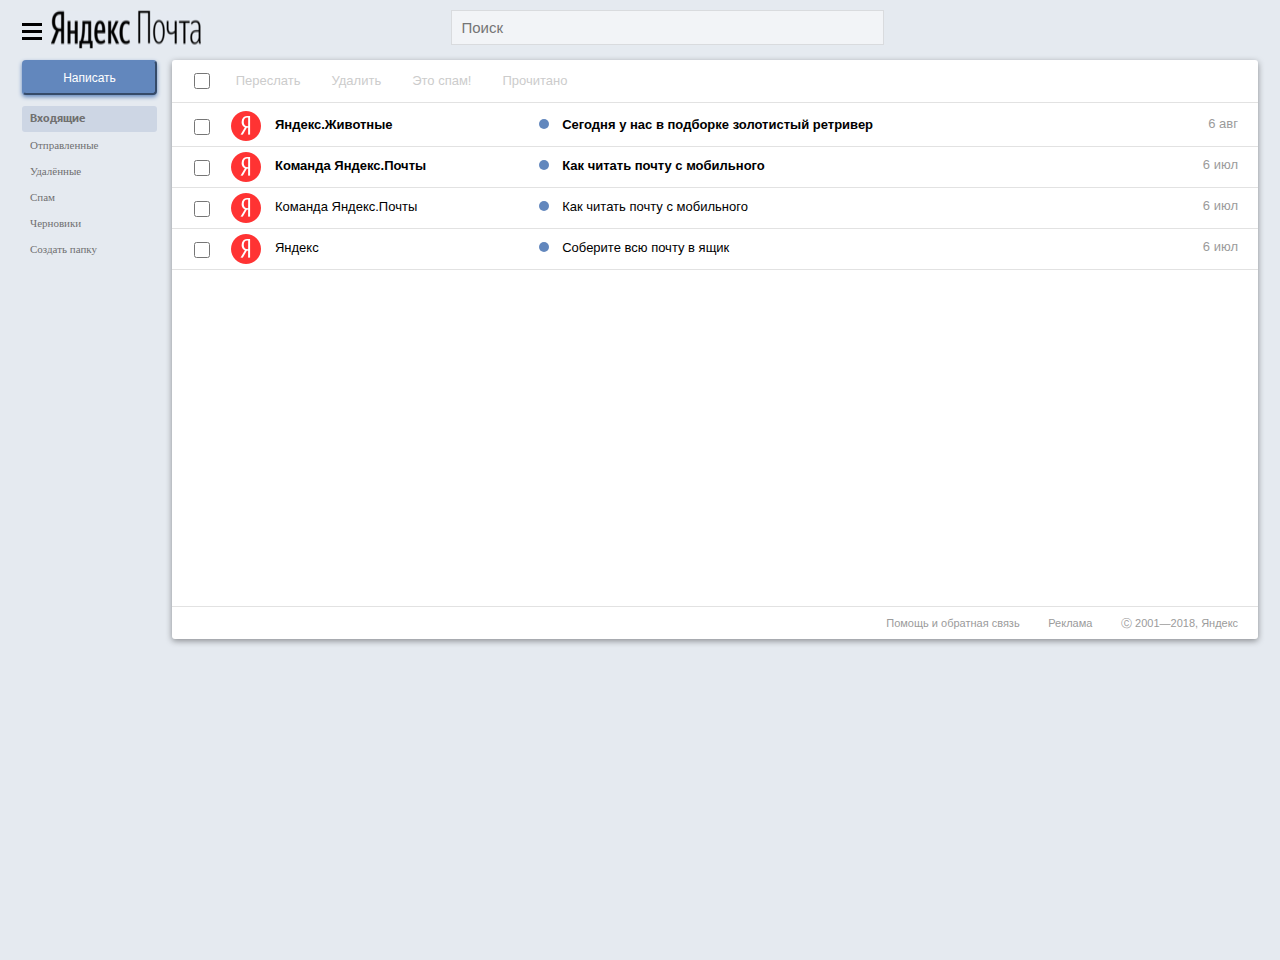
==== index.html @ e9f722d7 "fix bugs" ====
<!DOCTYPE html>
<html lang="en">
<head>
    <meta charset="UTF-8">
    <meta name="description" content="Yandex Mail Demo">
    <meta name="author" content="Gleb Drozdov">
    <title>Яндекс.Почта</title>
    <link rel="stylesheet" type="text/css" href="styles.css">
</head>
<body>
<header>
    <div id="logo-ya-and-menu">
        <div id="header-menu">
            <div class="single-strip"></div>
            <div class="single-strip"></div>
            <div class="single-strip"></div>
        </div>
        <img class="ya-logo-mail" src="resources/yandex-mail.png" alt="yandex" height="25" width="150">
    </div>
    <input id="search-header-bar" type="search" placeholder="Поиск"/>
</header>
<section>
    <aside id="block-aside">
        <button id="button-write">Написать</button>
        <nav id="menu-container">
            <ul class="aside-menu">
                <li class="menu-item active"><a class="menu-link" href="#">Входящие</a></li>
                <li class="menu-item"><a class="menu-link" href="#">Отправленные</a></li>
                <li class="menu-item"><a class="menu-link" href="#">Удалённые</a></li>
                <li class="menu-item"><a class="menu-link" href="#">Спам</a></li>
                <li class="menu-item"><a class="menu-link" href="#">Черновики</a></li>
                <li class="menu-item"><a class="menu-link" href="#">Создать папку</a></li>
            </ul>
        </nav>
    </aside>
    <main id="block-main">
        <div id="top-message-bar">
            <input class="top-selector" type="checkbox"/>
            <ul class="horizontal-nav-panel">
                <li class="horizontal-nav-panel-elem"><a class="top-bar menu-link" href="#">Переслать</a></li>
                <li class="horizontal-nav-panel-elem"><a class="top-bar menu-link" href="#">Удалить</a></li>
                <li class="horizontal-nav-panel-elem"><a class="top-bar menu-link" href="#">Это спам!</a></li>
                <li class="horizontal-nav-panel-elem"><a class="top-bar menu-link" href="#">Прочитано</a></li>
            </ul>
        </div>
        <div id="messages-container">
            <div class="message-container bold">
                <input class="message-selector" type="checkbox" id="show-page-checkbox">
                <div id="hidden-page">
                    <label id="cancel-btn" for="show-page-checkbox">X</label>
                    Золотистый ретривер — это собака гармоничного телосложения, с крепкими и мускулистыми конечностями и
                    округлыми лапами.
                    <img class="dog-image" src="resources/retriver.jpg" align="right" alt="Dog"
                         width="250" height="200">
                    Голова пропорциональна корпусу, теменная часть широкая.
                    Хорошо выражен переход ото лба к морде. Мочка носа чёрная. Глаза тёмно-коричневого цвета, широко
                    расставлены, с тёмными краями век.
                    Уши среднего размера, висячие, посажены примерно на уровне глаз.
                    Шея мускулистая, довольно длинная. Грудь широкая. Хвост длинный, никогда не загибается. Шерсть
                    прямая или волнистая, толстый подшёрсток плохо пропускает воду. Окрас может состоять из любого
                    оттенка золотого или кремового цвета.
                    Иногда на груди могут быть небольшие белые пятна. Если золотистый ретривер белого цвета, то это
                    считается племенным браком.
                    Высота в холке составляет от 56 до 61 см у кобелей, и от 51 до 56 см у сук. Масса: у кобелей —
                    26—41,5 кг, у сук — 25—37 кг.
                </div>
                <label for="show-page-checkbox">
                    <img class="ya-img" src="resources/ya-default.png">
                    <span class="message-sender">Яндекс.Животные</span>
                    <span class="unread-circle"></span>
                    <span class="message-theme">Сегодня у нас в подборке золотистый ретривер</span>
                    <time class="message-date">6 авг</time>
                </label>
            </div>
            <div class="message-container bold">
                <input class="message-selector" type="checkbox">
                <img class="ya-img" src="resources/ya-default.png">
                <div class="message-sender">Команда Яндекс.Почты</div>
                <span class="unread-circle"></span>
                <div class="message-theme">Как читать почту с мобильного</div>
                <div class="message-date">6 июл</div>
            </div>
            <div class="message-container">
                <input class="message-selector" type="checkbox">
                <img class="ya-img" src="resources/ya-default.png">
                <div class="message-sender">Команда Яндекс.Почты</div>
                <span class="unread-circle"></span>
                <div class="message-theme">Как читать почту с мобильного</div>
                <div class="message-date">6 июл</div>
            </div>
            <div class="message-container">
                <input class="message-selector" type="checkbox">
                <img class="ya-img" src="resources/ya-default.png">
                <div class="message-sender">Яндекс</div>
                <span class="unread-circle"></span>
                <div class="message-theme">Соберите всю почту в ящик</div>
                <div class="message-date">6 июл</div>
            </div>
        </div>
        <footer class="footer-add-info">
            <nav class="footer-bar">
                <div class="footer-text"><a href="#">Помощь и обратная связь</a></div>
                <div class="footer-text"><a href="#">Реклама</a></div>
                <div class="footer-text"><a href="#">&#9400; 2001—2018, Яндекc</a></div>
            </nav>
        </footer>
    </main>
</section>
</body>
</html>
---- styles.css ----
@font-face {
    font-family: YandexSansThin;
    src: url("fonts/YandexSansText-Thin.ttf");
}

@font-face {
    font-family: YandexSansBold;
    src: url("fonts/YandexSansText-Bold.ttf");
}

#search-header-bar {
    position: relative;
    left: 20%;
    width: 35%;
    padding-left: 10px;
    background: rgba(242, 244, 247, 1);
    box-shadow: inset 0 0 0 1px rgba(217, 219, 222, 1);
    font-size: 15px;
    line-height: 2.2;
    color: #000;
    display: inline-block;
    border-width: 0;
}

#rectangle {
    width: 200px;
    height: 100px;
    background: blue;
}

.ya-logo-mail {
    position: relative;
    vertical-align: middle;
    display: inline-block;
    font-size: 30px;
    transform: scaleY(1.5);
}

#logo-ya-and-menu {
    display: inline-block;
}

.aside-menu {
    list-style-type: none;
    font-family: "Helvetica Neue", serif;
    font-size: 11px;
    height: 22px;
    vertical-align: middle;
    line-height: 20px;
    position: relative;
    padding: 0;
}

.aside-menu .menu-item {
    border-radius: 3px;
    padding-left: 5px;
}

.active {
    background-color: #CDD6E4;
    font-family: YandexSansBold, sans-serif;
}

.menu-item:hover {
    background-color: #CDD6E4;
}

.menu-link {
    display: block;
    color: #707070;
    text-decoration: none;
    padding: 3px;
}

#block-aside {
    float: left;
    width: 150px;
    position: relative;
    top: 15px;
    height: 100vh;
}

#block-main {
    position: relative;
    top: 15px;
    float: left;
    width: calc(100% - 150px);
    background-color: #FFFFFF;
    box-shadow: 0 2px 6px 0 rgba(0, 0, 0, 0.4);
    border-radius: 3px;
}

section:after {
    content: "";
    display: table;
    clear: both;
}

body {
    background-color: #E5EAF0;
    font-family: "Helvetica Neue", sans-serif;
    font-size: 13px;
    margin-right: 22px;
    margin-left: 22px;
    margin-top: 10px;
    min-width: 900px;
    min-height: 100%;
}

#button-write {
    width: 90%;
    height: 35px;
    font-size: 12px;
    background-color: #6287BD;
    color: #FFFFFF;
    border-color: #6287BD;
    box-shadow: 0 2px 4px #6287BD;
    border-radius: 4px;
    cursor: pointer;
}

.footer-add-info {
    width: 100%;
    border-top: solid 1px #e2e2e2;
}

.footer-add-info a {
    text-decoration: none;
    color: inherit;
}

#menu-container {
    position: relative;
    width: 90%;
}

.horizontal-nav-panel {
    list-style-type: none;
    position: relative;
    left: 20px;
    margin: auto;
}

.horizontal-nav-panel-elem {
    float: left;
    color: #D8D8D8;
    margin-right: 25px;
}

.top-bar {
    color: #ccc;
}

#top-message-bar {
    display: inline-block;
    width: 100%;
    position: relative;
    border-bottom: solid 1px #e2e2e2;
    padding-top: 10px;
    padding-bottom: 10px;
}

.top-selector {
    float: left;
    display: inline-block;
    position: relative;
    margin-left: 2%;
    height: 16px;
    width: 16px;
}

hr {
    color: #e2e2e2;;
}

.bold-message-container:before {
    content: "";
    display: inline-block;
    vertical-align: middle;
    height: 100%;
}

.bold {
    font-weight: bold;
}

#messages-container {
    position: relative;
    min-height: 500px;
}

.ya-img {
    display: inline-block;
    margin-right: 10px;
    margin-left: 15px;
    vertical-align: middle;
}

.message-sender {
    display: inline-block;
    margin-right: 10px;
    width: 250px;
}

.message-theme {
    display: inline-block;
    margin-right: 10px;
    margin-left: 10px;
}

.message-date {
    display: inline-block;
    position: relative;
    float: right;
    top: 5px;
    right: 20px;
    font-weight: normal;
    vertical-align: middle;
    color: #9b9b9b;
}

.message-selector {
    margin-top: 8px;
    float: left;
    height: 16px;
    width: 16px;
    display: inline-block;
    vertical-align: middle;
    margin-left: 2%;
}

.unread-circle {
    background: #6287bd;
    width: 10px;
    height: 10px;
    border-radius: 50%;
    display: inline-block;
}

#help-and-review-ya-text {
    color: #D8D8D8;
    float: right;
}

.footer-bar {
    float: right;
    position: relative;
    margin-top: 8px;
    margin-bottom: 8px;
    margin-right: 20px;
}

.footer-text {
    display: inline-block;
    color: #9b9b9b;
    font-size: 11px;
    margin-left: 25px;
    cursor: pointer;
}

.message-container {
    border-bottom: solid 1px #e2e2e2;
    padding-top: 5px;
    padding-bottom: 5px;
}

.message-container:before {
    content: "";
    display: inline-block;
    vertical-align: middle;
    height: 100%;
}

#show-page-checkbox:checked + #hidden-page {
    display: block;
}

#hidden-page {
    position: absolute;
    top: 0;
    background-color: white;
    z-index: 1;
    word-spacing: 3px;
    font-size: 20px;
    font-weight: normal;
    padding: 20px;
    display: none;
}

.dog-image {
    shape-outside: circle();
    border-radius: 50%;
    margin-left: 1.5rem;
}

#cancel-btn {
    float: right;
    font-size: 30px;
    margin-top: -25px;
    font-family: YandexSansThin, serif;
    color: gray;
    cursor: pointer;
}

.single-strip {
    height: 3px;
    margin-top: 4px;
    background-color: #000;
}

#header-menu {
    cursor: pointer;
    display: inline-block;
    width: 20px;
    height: 17px;
    margin-top: -5px;
    margin-right: 5px;
    vertical-align: middle;
}
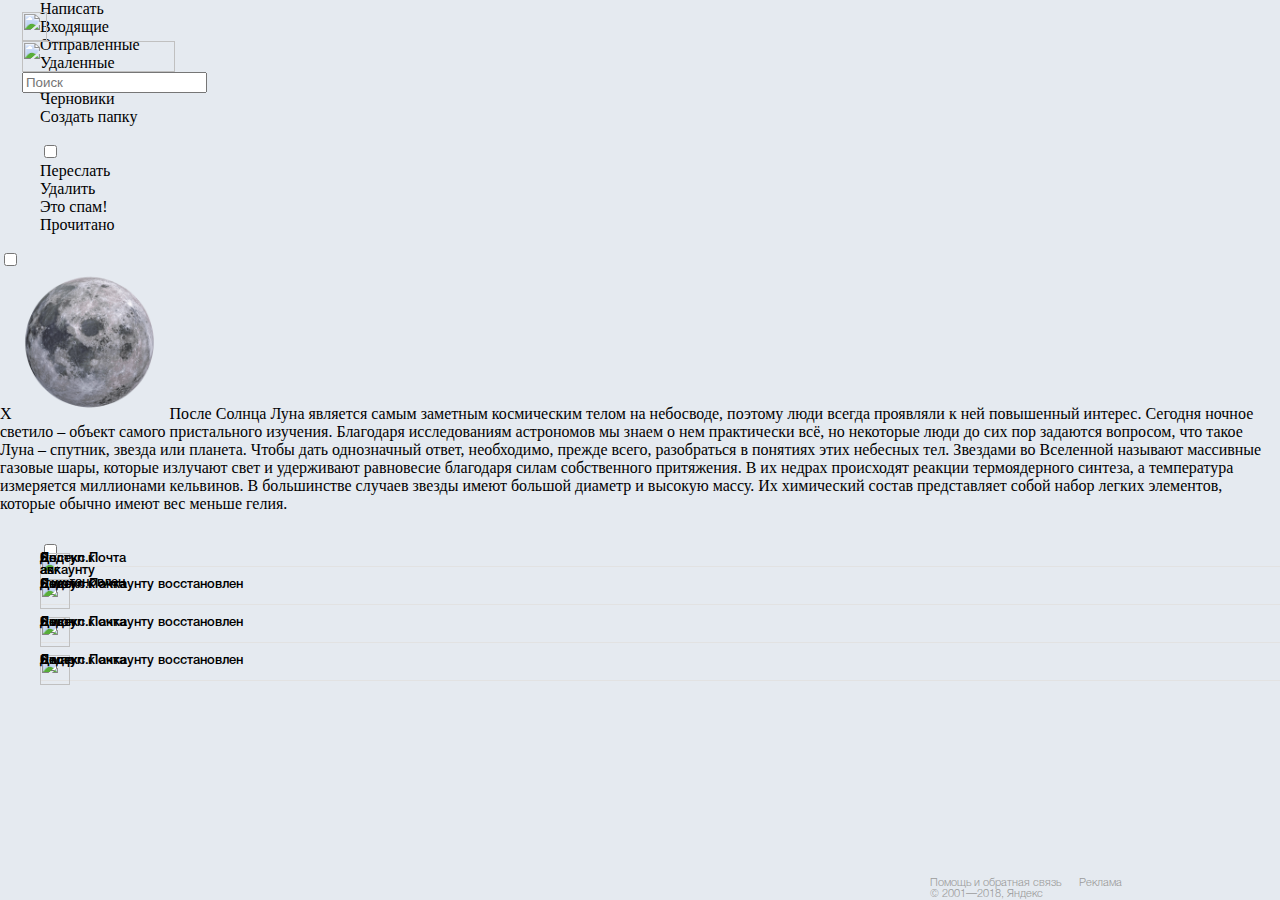
==== commit c375e7df: "fix issue with moon.png" ====
--- a/index.html
+++ b/index.html
@@ -1,110 +1,102 @@
-<!DOCTYPE html>
-<html lang="en">
-<head>
-    <meta charset="UTF-8">
-    <meta name="description" content="Yandex Mail Demo">
-    <meta name="author" content="Gleb Drozdov">
-    <title>Яндекс.Почта</title>
-    <link rel="stylesheet" type="text/css" href="styles.css">
-</head>
-<body>
-<header>
-    <div id="logo-ya-and-menu">
-        <div id="header-menu">
-            <div class="single-strip"></div>
-            <div class="single-strip"></div>
-            <div class="single-strip"></div>
-        </div>
-        <img class="ya-logo-mail" src="resources/yandex-mail.png" alt="yandex" height="25" width="150">
-    </div>
-    <input id="search-header-bar" type="search" placeholder="Поиск"/>
-</header>
-<section>
-    <aside id="block-aside">
-        <button id="button-write">Написать</button>
-        <nav id="menu-container">
-            <ul class="aside-menu">
-                <li class="menu-item active"><a class="menu-link" href="#">Входящие</a></li>
-                <li class="menu-item"><a class="menu-link" href="#">Отправленные</a></li>
-                <li class="menu-item"><a class="menu-link" href="#">Удалённые</a></li>
-                <li class="menu-item"><a class="menu-link" href="#">Спам</a></li>
-                <li class="menu-item"><a class="menu-link" href="#">Черновики</a></li>
-                <li class="menu-item"><a class="menu-link" href="#">Создать папку</a></li>
-            </ul>
-        </nav>
-    </aside>
-    <main id="block-main">
-        <div id="top-message-bar">
-            <input class="top-selector" type="checkbox"/>
-            <ul class="horizontal-nav-panel">
-                <li class="horizontal-nav-panel-elem"><a class="top-bar menu-link" href="#">Переслать</a></li>
-                <li class="horizontal-nav-panel-elem"><a class="top-bar menu-link" href="#">Удалить</a></li>
-                <li class="horizontal-nav-panel-elem"><a class="top-bar menu-link" href="#">Это спам!</a></li>
-                <li class="horizontal-nav-panel-elem"><a class="top-bar menu-link" href="#">Прочитано</a></li>
+<html>
+    <head>
+        <title>Яндекс.Почта</title>
+        <meta charset="utf-8">
+        <meta name="viewport" content="width=device-width, initial-scale=1">
+        <link rel="stylesheet" href="main.css">
+        <script type="text/javascript" src="main.js" async></script>
+    </head>
+<body class="content">
+    <div class="content__page_wrapper">
+        <header class="content__header">
+            <div class="logo content_inline content__ya-services-popup">
+                <img src="static/burger-menu.png" width="25" height="29" alt="">
+            </div>
+            <img class="content__ya-mail-logo" src="static/ya-mail-logo.png" width="153" height="31" alt="">
+            <input class="content__top-search" type="search" placeholder="Поиск">
+        </header>
+        <div class="actions-bar content__actions-bar">
+            <ul class="actions-bar__nav-bar">
+                <li class="actions-bar__write-message-action content_text-overflow_hidden"><a href="">Написать</a></li>
+                <li class="content_text-overflow_hidden"><a href="">Входящие</a></li>
+                <li class="content_text-overflow_hidden"><a href="">Отправленные</a></li>    
+                <li class="content_text-overflow_hidden"><a href="">Удаленные</a></li>
+                <li class="content_text-overflow_hidden"><a href="">Спам</a></li>
+                <li class="content_text-overflow_hidden"><a href="">Черновики</a></li>
+                <li class="content_text-overflow_hidden"><a href="">Создать папку</a></li>
             </ul>
         </div>
-        <div id="messages-container">
-            <div class="message-container bold">
-                <input class="message-selector" type="checkbox" id="show-page-checkbox">
-                <div id="hidden-page">
-                    <label id="cancel-btn" for="show-page-checkbox">X</label>
-                    Золотистый ретривер — это собака гармоничного телосложения, с крепкими и мускулистыми конечностями и
-                    округлыми лапами.
-                    <img class="dog-image" src="resources/retriver.jpg" align="right" alt="Dog"
-                         width="250" height="200">
-                    Голова пропорциональна корпусу, теменная часть широкая.
-                    Хорошо выражен переход ото лба к морде. Мочка носа чёрная. Глаза тёмно-коричневого цвета, широко
-                    расставлены, с тёмными краями век.
-                    Уши среднего размера, висячие, посажены примерно на уровне глаз.
-                    Шея мускулистая, довольно длинная. Грудь широкая. Хвост длинный, никогда не загибается. Шерсть
-                    прямая или волнистая, толстый подшёрсток плохо пропускает воду. Окрас может состоять из любого
-                    оттенка золотого или кремового цвета.
-                    Иногда на груди могут быть небольшие белые пятна. Если золотистый ретривер белого цвета, то это
-                    считается племенным браком.
-                    Высота в холке составляет от 56 до 61 см у кобелей, и от 51 до 56 см у сук. Масса: у кобелей —
-                    26—41,5 кг, у сук — 25—37 кг.
+        <div class="mail-box content__mail-box">
+            <div class="mail-box__actions">
+                <ul>
+                    <li class="mail-box__action mail-box__select-all">
+                        <input class="content_checkbox" type="checkbox">
+                    </li>
+                    <li class="mail-box__action content_text-overflow_hidden">Переслать</li>
+                    <li class="mail-box__action content_text-overflow_hidden">Удалить</li>
+                    <li class="mail-box__action content_text-overflow_hidden">Это спам!</li>
+                    <li class="mail-box__action content_text-overflow_hidden">Прочитано</li>
+                </ul>
+            </div>
+            <div class="mail-box-content">
+                <input type="checkbox" id="first-message-click"></input>
+                <div class="article mail-box-content__article">
+                    <label class="article__cross" for="first-message-click">X</label>
+                    <img class="article__moon" src="static/moon.png" width="150" height="150" alt="moon">
+                    После Солнца Луна является самым заметным космическим телом на небосводе, поэтому люди всегда проявляли к ней повышенный интерес. Сегодня ночное светило – объект самого пристального изучения.
+                    Благодаря исследованиям астрономов мы знаем о нем практически всё, но некоторые люди до сих пор задаются вопросом, что такое Луна – спутник, звезда или планета. Чтобы дать однозначный ответ, необходимо, прежде всего, разобраться в понятиях этих небесных тел.
+                    Звездами во Вселенной называют массивные газовые шары, которые излучают свет и удерживают равновесие благодаря силам собственного притяжения. В их недрах происходят реакции термоядерного синтеза, а температура измеряется миллионами кельвинов. 
+                    В большинстве случаев звезды имеют большой диаметр и высокую массу. Их химический состав представляет собой набор легких элементов, которые обычно имеют вес меньше гелия.
                 </div>
-                <label for="show-page-checkbox">
-                    <img class="ya-img" src="resources/ya-default.png">
-                    <span class="message-sender">Яндекс.Животные</span>
-                    <span class="unread-circle"></span>
-                    <span class="message-theme">Сегодня у нас в подборке золотистый ретривер</span>
-                    <time class="message-date">6 авг</time>
-                </label>
+                <ul class="messages-list">
+                    <li class="message-snippet messages-list__message-snippet messages-snippet_bold">
+                        <input class="message-snippet__part message-snippet__message-tick content_checkbox" type="checkbox">
+                        <label class="first-message-label" for="first-message-click">
+                            <img class="message-snippet__part message-snippet__avatar" src="static/ya-default.svg" width="30" height="30" alt="">
+                            <span class="message-snippet__part message-snippet__sender-name content_text-overflow_hidden">Яндекс.Почта</span>
+                            <div class="message-snippet__part message-snippet__message-item"></div>
+                            <span class="message-snippet__part message-snippet__message-topic content_text-overflow_hidden">Доступ к аккаунту восстановлен</span>
+                            <time class="message-snippet__part message-snippet__message-time content_text-overflow_hidden" datetime="2018-08-06">6 авг</time>
+                        </label>
+                    </li>
+                    <li class="message-snippet messages-list__message-snippet messages-snippet_bold">
+                        <input class="message-snippet__part message-snippet__message-tick content_checkbox" type="checkbox">
+                        <img class="message-snippet__part message-snippet__avatar" src="static/ya-default.svg" width="30" height="30" alt="">
+                        <span class="message-snippet__part message-snippet__sender-name content_text-overflow_hidden">Яндекс.Почта</span>
+                        <div class="message-snippet__part message-snippet__message-item"></div>
+                        <span class="message-snippet__part message-snippet__message-topic content_text-overflow_hidden">Доступ к аккаунту восстановлен</span>
+                        <time class="message-snippet__part message-snippet__message-time content_text-overflow_hidden" datetime="2018-07-06">6 июл</time>
+                    </li>
+                    <li class="message-snippet messages-list__message-snippet">
+                        <input class="message-snippet__part message-snippet__message-tick content_checkbox" type="checkbox">
+                        <img class="message-snippet__part message-snippet__avatar" src="static/ya-default.svg" width="30" height="30" alt="">
+                        <span class="message-snippet__part message-snippet__sender-name content_text-overflow_hidden">Яндекс.Почта</span>
+                        <div class="message-snippet__part message-snippet__message-item content_visibility_hidden"></div>
+                        <span class="message-snippet__part message-snippet__message-topic content_text-overflow_hidden">Доступ к аккаунту восстановлен</span>
+                        <time class="message-snippet__part message-snippet__message-time content_text-overflow_hidden" datetime="2018-06-06">6 июн</time>
+                    </li>
+                    <li class="message-snippet messages-list__message-snippet">
+                        <input class="message-snippet__part message-snippet__message-tick content_checkbox" type="checkbox">
+                        <img class="message-snippet__part message-snippet__avatar" src="static/ya-default.svg" width="30" height="30" alt="">
+                        <span class="message-snippet__part message-snippet__sender-name content_text-overflow_hidden">Яндекс.Почта</span>
+                        <div class="message-snippet__part message-snippet__message-item content_visibility_hidden"></div>
+                        <span class="message-snippet__part message-snippet__message-topic content_text-overflow_hidden">Доступ к аккаунту восстановлен</span>
+                        <time class="message-snippet__part message-snippet__message-time content_text-overflow_hidden" datetime="2018-03-06">6 мар</time>
+                    </li>
+                </ul>
             </div>
-            <div class="message-container bold">
-                <input class="message-selector" type="checkbox">
-                <img class="ya-img" src="resources/ya-default.png">
-                <div class="message-sender">Команда Яндекс.Почты</div>
-                <span class="unread-circle"></span>
-                <div class="message-theme">Как читать почту с мобильного</div>
-                <div class="message-date">6 июл</div>
-            </div>
-            <div class="message-container">
-                <input class="message-selector" type="checkbox">
-                <img class="ya-img" src="resources/ya-default.png">
-                <div class="message-sender">Команда Яндекс.Почты</div>
-                <span class="unread-circle"></span>
-                <div class="message-theme">Как читать почту с мобильного</div>
-                <div class="message-date">6 июл</div>
-            </div>
-            <div class="message-container">
-                <input class="message-selector" type="checkbox">
-                <img class="ya-img" src="resources/ya-default.png">
-                <div class="message-sender">Яндекс</div>
-                <span class="unread-circle"></span>
-                <div class="message-theme">Соберите всю почту в ящик</div>
-                <div class="message-date">6 июл</div>
+            <div class="content__footer-wrapper">
+                <footer>
+                    <nav class="content_inline">
+                        <a class="content_text-overflow_hidden" href="">Помощь и обратная связь</a>
+                        <a class="content_text-overflow_hidden" href="">Реклама</a>
+                    </nav>
+                    <span class="content_text-overflow_hidden">
+                        © 2001&mdash;2018, Яндекс
+                    </span>
+                </footer>
             </div>
         </div>
-        <footer class="footer-add-info">
-            <nav class="footer-bar">
-                <div class="footer-text"><a href="#">Помощь и обратная связь</a></div>
-                <div class="footer-text"><a href="#">Реклама</a></div>
-                <div class="footer-text"><a href="#">&#9400; 2001—2018, Яндекc</a></div>
-            </nav>
-        </footer>
-    </main>
-</section>
+    </div>
 </body>
 </html>--- a/main.css
+++ b/main.css
@@ -0,0 +1,360 @@
+@font-face {
+    font-family: YandexSansBold;
+    src: url("static/fonts/YandexSansDisplay-Bold.ttf");
+}
+
+@font-face {
+    font-family: YandexSansThin;
+    src: url("static/fonts/YandexSansDisplay-Thin.ttf");
+}
+
+@font-face {
+    font-family: HelveticaNeue;
+    src: url("static/fonts/HelveticaNeueCyr-Medium.otf");
+}
+
+@font-face {
+    font-family: HelveticaNeueLight;
+    src: url("static/fonts/HelveticaNeueCyr-Light.otf");
+}
+
+header {
+    width: 184px;
+    height: 31px;
+    position: absolute;
+    left: 22px;
+    top: 12px;
+}
+
+#ya-mail-logo {
+    font-size: 25px;
+}
+
+#logo-ya {
+    width: 100%;
+    font-family: YandexSansBold;
+    margin-right: 4px;
+    margin-left: 3px;
+}
+
+#logo-mail {
+    width: 100%;
+    font-family: YandexSansThin;
+}
+
+.inline {
+    display: inline;
+}
+
+ul {
+    list-style-type: none;
+}
+
+A, A:active, A:visited, A:hover {
+    color: unset;
+    text-decoration: none;
+}
+
+html, body {
+    height: 100%;
+    margin: 0;
+    background-color: #e5eaf0;
+}
+
+#content {
+    width: 800px;
+    min-height: 100%;
+    position: relative;
+    margin: 0 auto;
+}
+
+#top-search {
+    width: 301px;
+    height: 32px;
+    position: absolute;
+    left: 320px;
+    top: 11px;
+    vertical-align: middle;
+    padding-left: 16px;
+
+    opacity: 0.5;
+    box-shadow: inset 0 0 0 1px rgba(0, 0, 0, 0.2);
+    background-color: #ffffff;
+    font-family: YandexSanThin;
+    font-size: 15px;
+    font-weight: normal;
+    font-style: normal;
+    font-stretch: normal;
+    line-height: 2.13;
+    letter-spacing: normal;
+    color: #000000;
+}
+
+#nav-bar {
+    margin-top: 0;
+    margin-left: 22px;
+    padding: 0;
+}
+
+#nav-bar li:not(#write-message-action){
+    width: 137px;
+    height: 22px;
+    margin-left: 0;
+    padding-left: 10px;
+    text-align: left;
+    vertical-align: middle;
+    line-height: 22px;
+}
+
+#nav-bar li:not(#write-message-action):hover{
+    background-color: #cdd6e4;
+}
+
+#write-message-action {
+    width: 147px;
+    height: 32px;
+    border-radius: 3px;
+    background-color: #6287bd;
+    font-family: HelveticaNeue;
+    font-size: 12px;
+    font-weight: 500;
+    font-style: normal;
+    font-stretch: normal;
+    line-height: normal;
+    letter-spacing: normal;
+    color: #ffffff;
+    text-align: center;
+    vertical-align: middle;
+    line-height: 32px;
+    margin-bottom: 8px;
+}
+
+#actions-bar {
+    width: 200px;
+    position: absolute;
+    left: 0;
+    top: 56px;
+    font-family: HelveticaNeue;
+    font-size: 11px;
+    font-weight: 500;   
+    font-style: normal;
+    font-stretch: normal;
+    line-height: normal;
+    letter-spacing: normal;
+    color: #707070;
+}
+
+#mail-box {
+    width: 589px;
+    min-height: 530px;
+    position: absolute;
+    left: 191px;
+    top: 56px;
+    border-radius: 3px;
+    box-shadow: 0 2px 6px 0 rgba(0, 0, 0, 0.34);
+    background-color: #ffffff;
+    margin-bottom: 30px;
+}
+
+#mail-box-actions {
+    position: relative;
+    width: 100%;
+    height: 37px;
+    font-family: HelveticaNeue;
+    font-size: 13px;
+    font-weight: 500;
+    font-style: normal;
+    font-stretch: normal;
+    line-height: normal;
+    letter-spacing: normal;
+    color: #cccccc;
+}
+
+#mail-box-actions * {
+    position: absolute;
+    top: 11px;
+}
+
+#mail-box-actions ul {
+    position: unset;
+}
+
+#select-all {
+    left: 20px;
+}
+
+#resend {
+    left: 56px;
+}
+
+#delete {
+    left: 150px;
+}
+
+#strike {
+    left: 228px;
+}
+
+#mark-as-read {
+    left: 315px;
+}
+
+.message-snippet {
+    border-bottom: solid 1px #e2e2e2;
+}
+
+#mail-box-content {
+    width: 100%;
+    min-height: 463px;
+    border-top: solid 1px #e2e2e2;
+    border-bottom: solid 1px #e2e2e2;
+}
+
+#messages-list {
+    padding: 0;
+    margin: 0;
+}
+
+.message-snippet {
+    position: relative;
+    height: 37px;
+    line-height: normal;
+
+    font-family: HelveticaNeue;
+    font-size: 13px;
+    font-weight: normal;
+    font-style: normal;
+    font-stretch: normal;
+    line-height: normal;
+    letter-spacing: normal;
+    color: #000000;
+}
+
+.bold {
+    font-weight: bold;
+}
+
+.message-snippet * {
+    display: inline;
+    position: absolute;
+    top: 12px;
+}
+
+.message-tick {
+    left: 20px;
+}
+
+.avatar {
+    width: 30px;
+    height: 30px;
+    left: 46px;
+    top: 4px;
+    background-image: url(//yastatic.net/mail/socialavatars/socialavatars/v4/ya-default.svg);
+    border-radius: 15px;
+}
+
+.sender-name {
+    left: 86px;
+    max-width: 170px;
+    max-height: 16px;
+    overflow: hidden;
+    text-overflow: ellipsis;
+}
+
+.message-item {
+    width: 10px;
+    height: 10px;
+    background-color: #6287bd;
+    border-radius: 10px;
+    left: 261px;
+}
+
+.message-topic {
+    left: 281px;
+    max-width: 250px;
+    max-height: 16px;
+    overflow: hidden;
+    text-overflow: ellipsis;
+}
+
+.message-time {
+    right: 20px;
+    text-align: right;
+    color: #9b9b9b;
+    font-weight: normal;
+}
+
+#footer-wrapper {
+    width: 100%;
+    height: 30px;
+    position: relative;
+}
+
+footer {
+    width: 345px;
+    height: 12px;
+    position: absolute;
+    right: 20px;
+    bottom: 10px;
+    font-family: HelveticaNeueLight;
+    font-size: 11px;
+    font-weight: normal;
+    font-style: normal;
+    font-stretch: normal;
+    line-height: normal;
+    letter-spacing: normal;
+    color: #9b9b9b;
+}
+
+footer nav a, footer span {
+    margin-left: 15px;
+}
+
+#article {
+    box-sizing: border-box;
+    width: 100%;
+    min-height: 463px;
+    position: absolute;
+    top: 0;
+    background-color: white;
+    z-index: 1;
+    font-family: sans-serif;
+    font-size: 14px;
+    padding: 20px 0 20px 20px;
+    display: none;
+    font-family: sans-serif;
+    font-weight: 300;
+}
+
+#moon {
+    position: relative;
+    float: right;
+    border-radius: 50%;
+    shape-outside:circle();
+}
+
+#cross {
+    position: absolute;
+    top: 0;
+    right: 0;
+    margin: 10px;
+    width: 15px;
+    height: 15px;
+    font-family: HelveticaNeueLight;
+    font-weight: 100;
+    text-align: center;
+    line-height: 15px;
+    vertical-align: middle;
+}
+
+#cross:hover {
+    background-color: #cdd6e4;
+}
+
+#first-message-tick:checked + #article {
+    display: block;
+}
+
+#first-message-label {
+    position: unset;
+}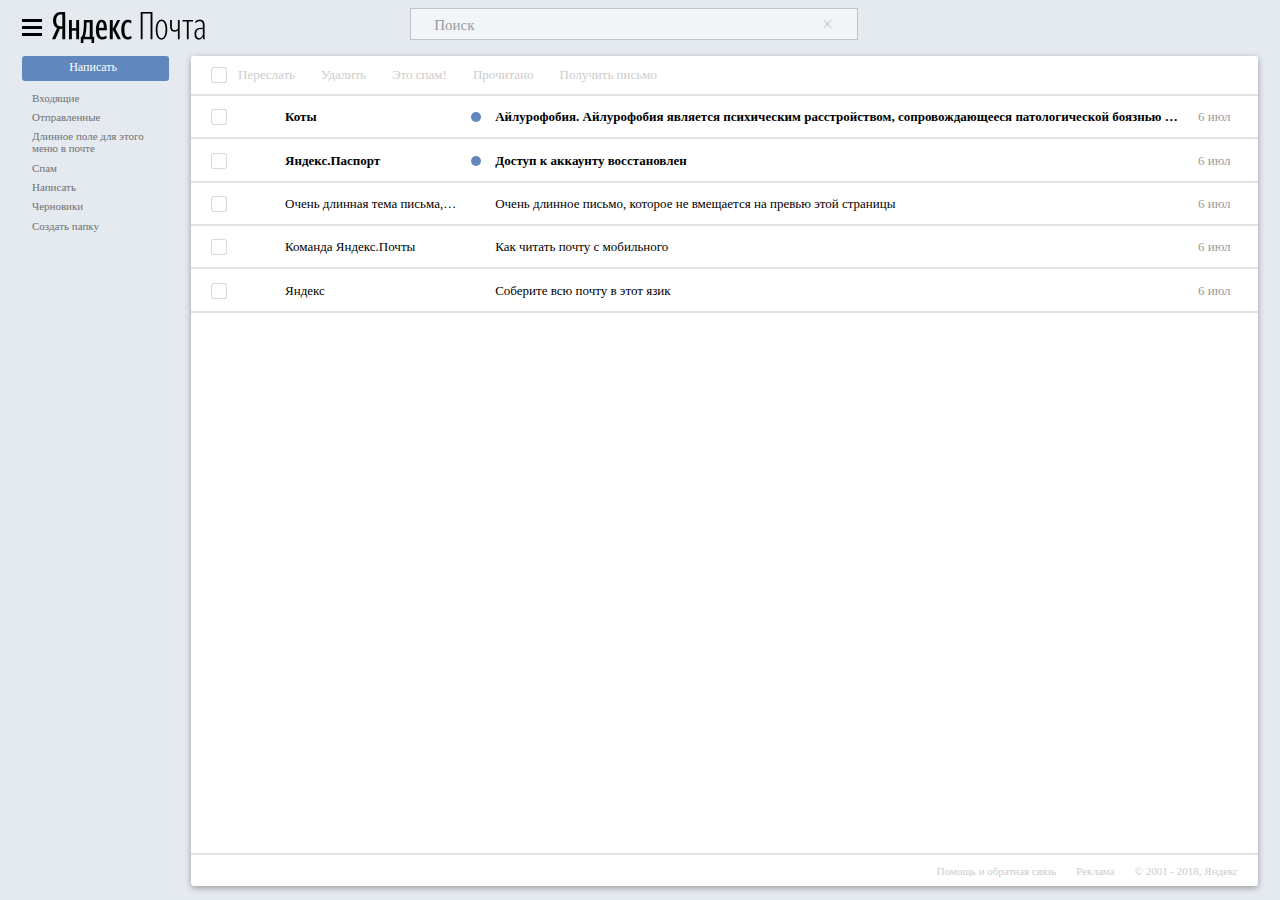
==== commit c47b37b1: "fix again" ====
--- a/index.html
+++ b/index.html
@@ -1,102 +1,125 @@
-<html>
-    <head>
-        <title>Яндекс.Почта</title>
-        <meta charset="utf-8">
-        <meta name="viewport" content="width=device-width, initial-scale=1">
-        <link rel="stylesheet" href="main.css">
-        <script type="text/javascript" src="main.js" async></script>
-    </head>
-<body class="content">
-    <div class="content__page_wrapper">
-        <header class="content__header">
-            <div class="logo content_inline content__ya-services-popup">
-                <img src="static/burger-menu.png" width="25" height="29" alt="">
+<!DOCTYPE html>
+<html lang="ru">
+<head>
+    <title>Yandex mail</title>
+    <meta charset="UTF-8">
+    <meta name="description" content="Yandex mail">
+    <meta name="author" content="Pakulev Alexandr">
+    <meta name="viewport" content="width=device-width, initial-scale=1.0">
+    <link rel="stylesheet" href="css/main.css">
+    <link rel="stylesheet" href="css/header.css">
+    <link rel="stylesheet" href="css/menu.css">
+    <link rel="stylesheet" href="css/content.css">
+</head>
+<body>
+<header class="header">
+    <div class="burger-menu header__burger-menu">
+        <div class="burger-menu__element burger-menu__element_without-top-margine"></div>
+        <div class="burger-menu__element"></div>
+        <div class="burger-menu__element"></div>
+    </div>
+    <div class="yandex-logo-image header__yandex-logo-image"></div>
+    <div class="search header__search">
+        <input class="search__input" placeholder="Поиск">
+        <div class="search__clean-search"></div>
+    </div>
+</header>
+<div class="menu menu_position">
+    <ul class="buttons-list menu__buttons-list">
+        <li class="buttons-list__element buttons-list__element_new-message-button" id="new">Написать</li>
+        <li class="buttons-list__element">Входящие</li>
+        <li class="buttons-list__element">Отправленные</li>
+        <li class="buttons-list__element">Длинное поле для этого меню в почте</li>
+        <li class="buttons-list__element">Спам</li>
+        <li class="buttons-list__element">Написать</li>
+        <li class="buttons-list__element">Черновики</li>
+        <li class="buttons-list__element">Создать папку</li>
+    </ul>
+</div>
+<div class="content-block content-block_position">
+    <div class="content-menu content-block__content-menu">
+        <input type="checkbox" class="check" id="input0">
+        <label for="input0" class="check-style content-menu__check-style"></label>
+        <span class="content-menu__button content-menu__button_without-margin-left">Переслать</span>
+        <span class="content-menu__button delete_message">Удалить</span>
+        <span class="content-menu__button">Это спам!</span>
+        <span class="content-menu__button">Прочитано</span>
+        <span class="content-menu__button new_message">Получить письмо</span>
+    </div>
+    <input type="checkbox" class="open-email-page" id="new-page-content__close-page-checkbox">
+    <div class="new-page content-block__new-page">
+        <div class="new-page-content">
+            <div class="new-page-content__close-page">
+                <label for="new-page-content__close-page-checkbox">
+                    <span class="new-page-content__close-page-icon">x</span>
+                </label>
             </div>
-            <img class="content__ya-mail-logo" src="static/ya-mail-logo.png" width="153" height="31" alt="">
-            <input class="content__top-search" type="search" placeholder="Поиск">
-        </header>
-        <div class="actions-bar content__actions-bar">
-            <ul class="actions-bar__nav-bar">
-                <li class="actions-bar__write-message-action content_text-overflow_hidden"><a href="">Написать</a></li>
-                <li class="content_text-overflow_hidden"><a href="">Входящие</a></li>
-                <li class="content_text-overflow_hidden"><a href="">Отправленные</a></li>    
-                <li class="content_text-overflow_hidden"><a href="">Удаленные</a></li>
-                <li class="content_text-overflow_hidden"><a href="">Спам</a></li>
-                <li class="content_text-overflow_hidden"><a href="">Черновики</a></li>
-                <li class="content_text-overflow_hidden"><a href="">Создать папку</a></li>
-            </ul>
-        </div>
-        <div class="mail-box content__mail-box">
-            <div class="mail-box__actions">
-                <ul>
-                    <li class="mail-box__action mail-box__select-all">
-                        <input class="content_checkbox" type="checkbox">
-                    </li>
-                    <li class="mail-box__action content_text-overflow_hidden">Переслать</li>
-                    <li class="mail-box__action content_text-overflow_hidden">Удалить</li>
-                    <li class="mail-box__action content_text-overflow_hidden">Это спам!</li>
-                    <li class="mail-box__action content_text-overflow_hidden">Прочитано</li>
-                </ul>
-            </div>
-            <div class="mail-box-content">
-                <input type="checkbox" id="first-message-click"></input>
-                <div class="article mail-box-content__article">
-                    <label class="article__cross" for="first-message-click">X</label>
-                    <img class="article__moon" src="static/moon.png" width="150" height="150" alt="moon">
-                    После Солнца Луна является самым заметным космическим телом на небосводе, поэтому люди всегда проявляли к ней повышенный интерес. Сегодня ночное светило – объект самого пристального изучения.
-                    Благодаря исследованиям астрономов мы знаем о нем практически всё, но некоторые люди до сих пор задаются вопросом, что такое Луна – спутник, звезда или планета. Чтобы дать однозначный ответ, необходимо, прежде всего, разобраться в понятиях этих небесных тел.
-                    Звездами во Вселенной называют массивные газовые шары, которые излучают свет и удерживают равновесие благодаря силам собственного притяжения. В их недрах происходят реакции термоядерного синтеза, а температура измеряется миллионами кельвинов. 
-                    В большинстве случаев звезды имеют большой диаметр и высокую массу. Их химический состав представляет собой набор легких элементов, которые обычно имеют вес меньше гелия.
-                </div>
-                <ul class="messages-list">
-                    <li class="message-snippet messages-list__message-snippet messages-snippet_bold">
-                        <input class="message-snippet__part message-snippet__message-tick content_checkbox" type="checkbox">
-                        <label class="first-message-label" for="first-message-click">
-                            <img class="message-snippet__part message-snippet__avatar" src="static/ya-default.svg" width="30" height="30" alt="">
-                            <span class="message-snippet__part message-snippet__sender-name content_text-overflow_hidden">Яндекс.Почта</span>
-                            <div class="message-snippet__part message-snippet__message-item"></div>
-                            <span class="message-snippet__part message-snippet__message-topic content_text-overflow_hidden">Доступ к аккаунту восстановлен</span>
-                            <time class="message-snippet__part message-snippet__message-time content_text-overflow_hidden" datetime="2018-08-06">6 авг</time>
-                        </label>
-                    </li>
-                    <li class="message-snippet messages-list__message-snippet messages-snippet_bold">
-                        <input class="message-snippet__part message-snippet__message-tick content_checkbox" type="checkbox">
-                        <img class="message-snippet__part message-snippet__avatar" src="static/ya-default.svg" width="30" height="30" alt="">
-                        <span class="message-snippet__part message-snippet__sender-name content_text-overflow_hidden">Яндекс.Почта</span>
-                        <div class="message-snippet__part message-snippet__message-item"></div>
-                        <span class="message-snippet__part message-snippet__message-topic content_text-overflow_hidden">Доступ к аккаунту восстановлен</span>
-                        <time class="message-snippet__part message-snippet__message-time content_text-overflow_hidden" datetime="2018-07-06">6 июл</time>
-                    </li>
-                    <li class="message-snippet messages-list__message-snippet">
-                        <input class="message-snippet__part message-snippet__message-tick content_checkbox" type="checkbox">
-                        <img class="message-snippet__part message-snippet__avatar" src="static/ya-default.svg" width="30" height="30" alt="">
-                        <span class="message-snippet__part message-snippet__sender-name content_text-overflow_hidden">Яндекс.Почта</span>
-                        <div class="message-snippet__part message-snippet__message-item content_visibility_hidden"></div>
-                        <span class="message-snippet__part message-snippet__message-topic content_text-overflow_hidden">Доступ к аккаунту восстановлен</span>
-                        <time class="message-snippet__part message-snippet__message-time content_text-overflow_hidden" datetime="2018-06-06">6 июн</time>
-                    </li>
-                    <li class="message-snippet messages-list__message-snippet">
-                        <input class="message-snippet__part message-snippet__message-tick content_checkbox" type="checkbox">
-                        <img class="message-snippet__part message-snippet__avatar" src="static/ya-default.svg" width="30" height="30" alt="">
-                        <span class="message-snippet__part message-snippet__sender-name content_text-overflow_hidden">Яндекс.Почта</span>
-                        <div class="message-snippet__part message-snippet__message-item content_visibility_hidden"></div>
-                        <span class="message-snippet__part message-snippet__message-topic content_text-overflow_hidden">Доступ к аккаунту восстановлен</span>
-                        <time class="message-snippet__part message-snippet__message-time content_text-overflow_hidden" datetime="2018-03-06">6 мар</time>
-                    </li>
-                </ul>
-            </div>
-            <div class="content__footer-wrapper">
-                <footer>
-                    <nav class="content_inline">
-                        <a class="content_text-overflow_hidden" href="">Помощь и обратная связь</a>
-                        <a class="content_text-overflow_hidden" href="">Реклама</a>
-                    </nav>
-                    <span class="content_text-overflow_hidden">
-                        © 2001&mdash;2018, Яндекс
-                    </span>
-                </footer>
-            </div>
+            <img src="TenthLife0056circle.png" class="circle new-page-content__circle">
+            <p class="new-page-content__title">Айлурофобия</p>
+            <p class="new-page-content__text">Айлурофобия является психическим расстройством, сопровождающееся
+                патологической боязнью
+                кошек. Вообще, фобий насчитывается более 300 и айлурофобия, не самая страшная и необычная среди них.
+                Возникнуть такое патологическое состояние может в любом возрасте. Так как любая фобия развивается на
+                подсознательном уровне, в большинстве случаев больной не может назвать причину, по которой боится
+                кошек.</p>
         </div>
     </div>
+    <div class="emails-block">
+        <ul class="emails-list emails-block__emails-list">
+            <li class="emails-list__element emails-list__element_with-font-weight">
+                <input type="checkbox" class="check" id="input1">
+                <label for="input1" class="check-style emails-list__check-style"></label>
+                <label for="new-page-content__close-page-checkbox">
+                    <div class="emails-list__logo"></div>
+                    <span class="emails-list__title">Коты</span>
+                    <div class="emails-list__read-circle-indicator"></div>
+                    <span class="emails-list__preview">Айлурофобия. Айлурофобия является психическим расстройством, сопровождающееся патологической боязнью кошек. Вообще, фобий насчитывается более 300 и айлурофобия, не самая страшная и необычная среди них. Возникнуть такое патологическое состояние может в любом возрасте. Так как любая фобия развивается на подсознательном уровне, в большинстве случаев больной не может назвать причину, по которой боится кошек.</span>
+                    <span class="emails-list__date">6 июл</span>
+                </label>
+            </li>
+            <li class="emails-list__element emails-list__element_with-font-weight">
+                <input type="checkbox" class="check" id="input2">
+                <label for="input2" class="check-style emails-list__check-style"></label>
+                <div class="emails-list__logo"></div>
+                <span class="emails-list__title">Яндекс.Паспорт</span>
+                <div class="emails-list__read-circle-indicator"></div>
+                <span class="emails-list__preview">Доступ к аккаунту восстановлен</span>
+                <span class="emails-list__date">6 июл</span>
+            </li>
+            <li class="emails-list__element">
+                <input type="checkbox" class="check" id="input3">
+                <label for="input3" class="check-style emails-list__check-style"></label>
+                <div class="emails-list__logo"></div>
+                <span class="emails-list__title">Очень длинная тема письма, которая не вмещается сюда</span>
+                <div class="emails-list__read-circle-indicator"></div>
+                <span class="emails-list__preview">Очень длинное письмо, которое не вмещается на превью этой страницы</span>
+                <span class="emails-list__date">6 июл</span>
+            </li>
+            <li class="emails-list__element">
+                <input type="checkbox" class="check" id="input4">
+                <label for="input4" class="check-style emails-list__check-style"></label>
+                <div class="emails-list__logo"></div>
+                <span class="emails-list__title">Команда Яндекс.Почты</span>
+                <div class="emails-list__read-circle-indicator"></div>
+                <span class="emails-list__preview">Как читать почту с мобильного</span>
+                <span class="emails-list__date">6 июл</span>
+            </li>
+            <li class="emails-list__element">
+                <input type="checkbox" class="check" id="input5">
+                <label for="input5" class="check-style emails-list__check-style"></label>
+                <div class="emails-list__logo"></div>
+                <span class="emails-list__title">Яндекс</span>
+                <div class="emails-list__read-circle-indicator"></div>
+                <span class="emails-list__preview">Соберите всю почту в этот язик</span>
+                <span class="emails-list__date">6 июл</span>
+            </li>
+        </ul>
+    </div>
+    <div class="footer content-block__footer">
+        <span class="footer__info">© 2001 - 2018, Яндекс</span>
+        <span class="footer__info">Реклама</span>
+        <span class="footer__info">Помощь и обратная связь</span>
+    </div>
+</div>
 </body>
 </html>--- a/css/main.css
+++ b/css/main.css
@@ -0,0 +1,21 @@
+* {
+    font-family: 'Yandex Sans Text';
+}
+
+html {
+    height: 100%;
+    width: 100%;
+}
+
+body {
+    height: 100%;
+    width: 100%;
+    margin: 0 0;
+    background-color: #e5eaf0;
+    min-width: 800px;
+    min-height: 600px;
+}
+
+script {
+    position: absolute;
+}
--- a/css/header.css
+++ b/css/header.css
@@ -0,0 +1,93 @@
+.header {
+    height: 56px;
+    width: 100%;
+}
+
+.burger-menu {
+    height: 17px;
+    width: 20px;
+}
+
+.header__burger-menu {
+    float: left;
+    margin-left: 22px;
+    margin-top: 19px;
+}
+
+.burger-menu__element {
+    height: 3px;
+    width: 20px;
+    margin-top: 4px;
+    background-color: #000000;
+}
+
+.burger-menu__element_without-top-margine {
+    margin-top: 0;
+}
+
+.yandex-logo-image {
+    display: block;
+    height: 31px;
+    width: 153px;
+    background-image: url("../Shape@4x.png");
+    background-repeat: no-repeat;
+    background-size: 100% auto;
+    background-position: center;
+}
+
+.header__yandex-logo-image {
+    float: left;
+    margin-top: 12px;
+    margin-left: 10px;
+}
+
+.search {
+    height: 32px;
+    width: 35%;
+    min-width: 301px;
+    background-color: #f2f5f8;
+    box-shadow: inset 0 0 0 1px rgba(0, 0, 0, 0.2);
+}
+
+.header__search {
+    float: left;
+    position: relative;
+    left: 16%;
+    top: 15%;
+}
+
+.search__clean-search {
+    display: block;
+    height: 15px;
+    width: 15px;
+    position: relative;
+    float: right;
+    top: 50%;
+    opacity: 0.34;
+    margin-right: 5%;
+    background-repeat: no-repeat;
+    background-position: center;
+    background-size: 100% auto;
+    background-image: url("../fe0abd829d.png");
+    transform: translateY(-50%);
+}
+
+.search__input {
+    height: 100%;
+    width: 78%;
+    position: relative;
+    left: 5%;
+    background-color: rgba(0, 0, 255, 0);
+    border: none;
+    font-size: 15px;
+    color: #989b9e;
+    font-weight: 400;
+}
+
+.search__input:focus {
+    outline: none;
+}
+
+.search__input::placeholder {
+    color: #989b9e
+}
--- a/css/menu.css
+++ b/css/menu.css
@@ -0,0 +1,52 @@
+.menu {
+    height: calc(100% - 70px);
+    width: 147px;
+}
+
+.menu_position {
+    float: left;
+    position: relative;
+    margin-left: 22px;
+}
+
+.buttons-list {
+    height: 100%;
+    list-style-type: none;
+}
+
+.menu__buttons-list {
+    margin: 0;
+    padding: 0;
+}
+
+.buttons-list__element {
+    padding-left: 10px;
+    padding-top: 2%;
+    padding-bottom: 3%;
+    padding-right: 10%;
+    border-radius: 3px;
+    color: #707070;
+    font-size: 11px;
+    font-weight: 500;
+}
+
+.buttons-list__element:hover {
+    background-color: #cdd6e4;
+    color: #555555;
+    font-weight: 700;
+}
+
+.buttons-list__element_new-message-button {
+    text-align: center;
+    color: #ffffff;
+    background-color: #6287bd;
+    padding-top: 3%;
+    padding-bottom: 4%;
+    margin-bottom: 5%;
+    font-size: 12px;
+}
+
+.buttons-list__element_new-message-button:hover {
+    background-color: #4e72a6;
+    color: #ffffff;
+}--- a/css/content.css
+++ b/css/content.css
@@ -0,0 +1,270 @@
+.content-block {
+    height: calc(100% - 70px);
+    width: calc(100% - 213px);
+    background-color: #ffffff;
+    box-shadow: 0 2px 6px rgba(0, 0, 0, 0.34);
+    border-radius: 3px;
+}
+
+.content-block_position {
+    float: left;
+    margin-left: 22px;
+    margin-right: 22px;
+}
+
+.content-menu {
+    width: 100%;
+    height: 38px;
+}
+
+.content-block__content-menu {
+    position: relative;
+    border: solid 0px;
+    border-bottom-width: 2px;
+    border-bottom-color: #e2e2e2;
+}
+
+.check {
+    display: none;
+}
+
+.check-style {
+    display: block;
+    height: 14px;
+    width: 14px;
+}
+
+.content-menu__check-style {
+    float: left;
+    margin-left: 31px;
+    position: relative;
+    left: -11px;
+    top: 50%;
+    border-radius: 3px;
+    border: 1px solid rgba(0, 0, 0, 0.15);
+    background-color: #ffffff;
+    transform: translateY(-50%);
+}
+
+.check:checked + label {
+    background: rgba(0, 0, 0, 0.15);
+}
+
+.content-menu__button {
+    display: inline;
+    float: left;
+    position: relative;
+    top: 50%;
+    font-size: 13px;
+    transform: translateY(-50%);
+    color: #ccc;
+    font-weight: 500;
+    margin-left: 26px;
+}
+
+.content-menu__button:hover {
+    color: #bdb9b9;
+    font-weight: 700;
+}
+
+.content-menu__button_without-margin-left {
+    margin-left: 0px;
+}
+
+.open-email-page {
+    display: none;
+}
+
+.open-email-page:checked ~ .new-page {
+    display: block;
+}
+
+.new-page {
+    display: none;
+    background-color: white;
+    width: calc(100% - 213px);
+    height: calc(100% - 143px);
+}
+
+.content-block__new-page {
+    position: absolute;
+}
+
+.new-page-content {
+    overflow: hidden;
+    height: 100%;
+    overflow-y: scroll;
+    width: 100%;
+}
+
+.new-page-content__close-page {
+    display: block;
+}
+
+.new-page-content__close-page-icon {
+    padding: 0;
+    font-size: 42px;
+    float: right;
+    background: none;
+    border: none;
+    margin: 20px;
+}
+
+.circle {
+    height: 300px;
+    width: 300px;
+    clip-path: circle(50%);
+    shape-outside: circle(50%);
+}
+
+.new-page-content__circle {
+    float: right;
+}
+
+.new-page-content__text {
+    text-align: justify;
+    font-size: 13px;
+    font-weight: 500;
+    margin-left: 22px;
+    margin-right: 22px;
+}
+
+.new-page-content__title {
+    font-size: 13px;
+    font-weight: 700;
+    margin-left: 22px;
+}
+
+.emails-block {
+    width: 100%;
+    height: calc(100% - 73px);
+}
+
+.emails-list {
+    height: 100%;
+    width: 100%;
+    list-style-type: none;
+}
+
+.emails-block__emails-list {
+    margin: 0;
+    padding: 0;
+    z-index: 0;
+}
+
+.emails-list__element {
+    line-height: 40px;
+    width: 100%;
+    border: solid 0px;
+    border-bottom-color: #e2e2e2;
+    border-bottom-width: 2px;
+}
+
+.move-down {
+    animation: move 1s;
+}
+
+@keyframes move {
+    0% {
+        transform: translateY(0px);
+    }
+
+    100% {
+        transform: translateY(40px);
+    }
+}
+
+.emails-list__check-style {
+    display: inline-block;
+    vertical-align: middle;
+    margin-left: 20px;
+    border-radius: 3px;
+    border: 1px solid rgba(0, 0, 0, 0.15);
+    background-color: #ffffff;
+}
+
+.emails-list__logo {
+    display: inline-block;
+    vertical-align: middle;
+    background-position: center;
+    background-size: 100% auto;
+    background-repeat: no-repeat;
+    background-image: url("../2-layers@4x.png");
+    margin-left: 10px;
+    max-width: 100%;
+    width: 30px;
+    height: 30px;
+}
+
+.emails-list__title {
+    display: inline-block;
+    vertical-align: middle;
+    width: calc((100% - 206px) * 0.2);
+    margin-left: 10px;
+    text-overflow: ellipsis;
+    white-space: nowrap;
+    overflow: hidden;
+    font-size: 13px;
+}
+
+.emails-list__read-circle-indicator {
+    display: inline-block;
+    vertical-align: middle;
+    height: 10px;
+    width: 10px;
+    margin-left: 10px;
+    border-radius: 50%;
+    background-color: white;
+}
+
+.emails-list__preview {
+    display: inline-block;
+    vertical-align: middle;
+    margin-left: 10px;
+    text-overflow: ellipsis;
+    white-space: nowrap;
+    overflow: hidden;
+    font-size: 13px;
+    width: calc((100% - 206px) * 0.8);
+}
+
+.emails-list__date {
+    display: inline-block;
+    vertical-align: middle;
+    margin-left: 10px;
+    font-size: 13px;
+    white-space: nowrap;
+    overflow: hidden;
+    width: 40px;
+    color: #9b9b9b;
+    font-weight: 500;
+}
+
+.emails-list__element_with-font-weight {
+    font-weight: 700;
+}
+
+.emails-list__element_with-font-weight .emails-list__read-circle-indicator {
+    background-color: #6287bd;
+}
+
+.footer__info {
+    display: inline;
+    margin-right: 20px;
+    position: relative;
+    float: right;
+    top: 50%;
+    color: #cccccc;
+    font-size: 11px;
+    transform: translateY(-50%);
+    opacity: 1;
+}
+
+.content-block__footer {
+    width: 100%;
+    height: 31px;
+    position: relative;
+    border-top-width: 2px;
+    border-top-style: solid;
+    border-top-color: #e2e2e2;
+}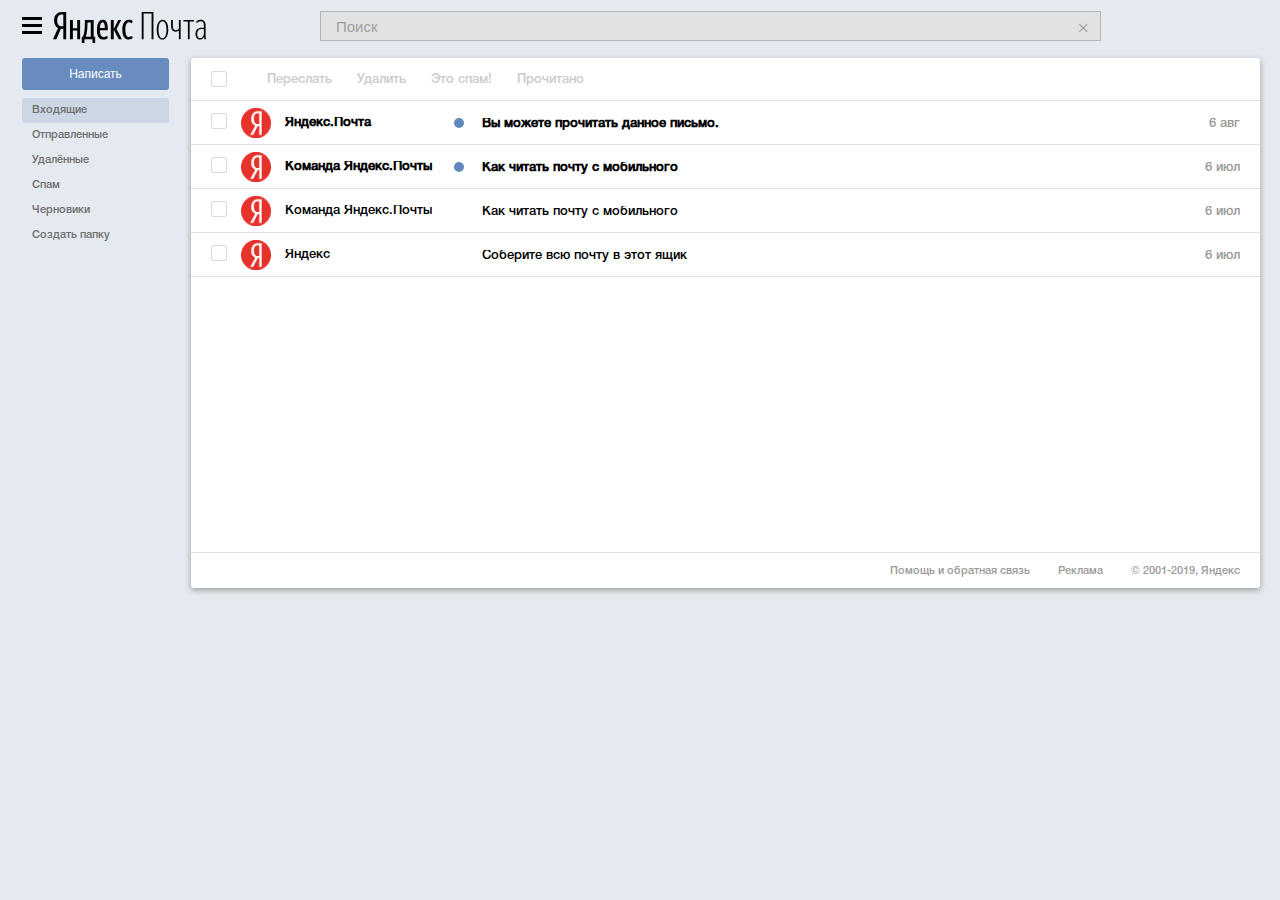
==== commit 3327b701: "init commit" ====
--- a/index.html
+++ b/index.html
@@ -1,125 +1,207 @@
 <!DOCTYPE html>
 <html lang="ru">
 <head>
-    <title>Yandex mail</title>
     <meta charset="UTF-8">
-    <meta name="description" content="Yandex mail">
-    <meta name="author" content="Pakulev Alexandr">
-    <meta name="viewport" content="width=device-width, initial-scale=1.0">
-    <link rel="stylesheet" href="css/main.css">
-    <link rel="stylesheet" href="css/header.css">
-    <link rel="stylesheet" href="css/menu.css">
-    <link rel="stylesheet" href="css/content.css">
+    <meta name="viewport" content="width=device-width, initial-scale=1">
+    <title>Яндекс Почта</title>
+    <link rel="stylesheet" type="text/css" href="style.css">
 </head>
-<body>
-<header class="header">
+
+<body class="yandex-mail">
+<header class="yandex-mail__header header">
     <div class="burger-menu header__burger-menu">
-        <div class="burger-menu__element burger-menu__element_without-top-margine"></div>
-        <div class="burger-menu__element"></div>
-        <div class="burger-menu__element"></div>
-    </div>
-    <div class="yandex-logo-image header__yandex-logo-image"></div>
-    <div class="search header__search">
-        <input class="search__input" placeholder="Поиск">
-        <div class="search__clean-search"></div>
-    </div>
-</header>
-<div class="menu menu_position">
-    <ul class="buttons-list menu__buttons-list">
-        <li class="buttons-list__element buttons-list__element_new-message-button" id="new">Написать</li>
-        <li class="buttons-list__element">Входящие</li>
-        <li class="buttons-list__element">Отправленные</li>
-        <li class="buttons-list__element">Длинное поле для этого меню в почте</li>
-        <li class="buttons-list__element">Спам</li>
-        <li class="buttons-list__element">Написать</li>
-        <li class="buttons-list__element">Черновики</li>
-        <li class="buttons-list__element">Создать папку</li>
-    </ul>
-</div>
-<div class="content-block content-block_position">
-    <div class="content-menu content-block__content-menu">
-        <input type="checkbox" class="check" id="input0">
-        <label for="input0" class="check-style content-menu__check-style"></label>
-        <span class="content-menu__button content-menu__button_without-margin-left">Переслать</span>
-        <span class="content-menu__button delete_message">Удалить</span>
-        <span class="content-menu__button">Это спам!</span>
-        <span class="content-menu__button">Прочитано</span>
-        <span class="content-menu__button new_message">Получить письмо</span>
-    </div>
-    <input type="checkbox" class="open-email-page" id="new-page-content__close-page-checkbox">
-    <div class="new-page content-block__new-page">
-        <div class="new-page-content">
-            <div class="new-page-content__close-page">
-                <label for="new-page-content__close-page-checkbox">
-                    <span class="new-page-content__close-page-icon">x</span>
-                </label>
+        <div class="stripe burger-menu__stripe">
+            <div class="stripe burger-menu__stripe">
+                <div class="stripe burger-menu__stripe"></div>
             </div>
-            <img src="TenthLife0056circle.png" class="circle new-page-content__circle">
-            <p class="new-page-content__title">Айлурофобия</p>
-            <p class="new-page-content__text">Айлурофобия является психическим расстройством, сопровождающееся
-                патологической боязнью
-                кошек. Вообще, фобий насчитывается более 300 и айлурофобия, не самая страшная и необычная среди них.
-                Возникнуть такое патологическое состояние может в любом возрасте. Так как любая фобия развивается на
-                подсознательном уровне, в большинстве случаев больной не может назвать причину, по которой боится
-                кошек.</p>
         </div>
     </div>
-    <div class="emails-block">
-        <ul class="emails-list emails-block__emails-list">
-            <li class="emails-list__element emails-list__element_with-font-weight">
-                <input type="checkbox" class="check" id="input1">
-                <label for="input1" class="check-style emails-list__check-style"></label>
-                <label for="new-page-content__close-page-checkbox">
-                    <div class="emails-list__logo"></div>
-                    <span class="emails-list__title">Коты</span>
-                    <div class="emails-list__read-circle-indicator"></div>
-                    <span class="emails-list__preview">Айлурофобия. Айлурофобия является психическим расстройством, сопровождающееся патологической боязнью кошек. Вообще, фобий насчитывается более 300 и айлурофобия, не самая страшная и необычная среди них. Возникнуть такое патологическое состояние может в любом возрасте. Так как любая фобия развивается на подсознательном уровне, в большинстве случаев больной не может назвать причину, по которой боится кошек.</span>
-                    <span class="emails-list__date">6 июл</span>
+    <img class="header__yandex-mail-logo" src="images/yandex-mail-logo.svg" alt="Лого - Яндекс Почта"/>
+    <form class="mail-search header__mail-search">
+        <input class="mail-search__input" type="text" placeholder="Поиск" onfocus="placeholder = ''"
+               onblur="placeholder = 'Поиск'"/>
+        <div class="mail-search__clear">×</div>
+    </form>
+</header>
+
+<main class="main-content">
+    <nav class="nav-menu main-content__nav-menu">
+        <button class="nav-menu__write-button">Написать</button>
+        <ul class="nav-menu__menu-list-tabs menu-list-tabs">
+            <li class="menu-list-tabs__tab menu-list-tabs__incoming-tab" onclick="location.href='#'">Входящие</li>
+            <li class="menu-list-tabs__tab" onclick="location.href='#'">Отправленные</li>
+            <li class="menu-list-tabs__tab" onclick="location.href='#'">Удалённые</li>
+            <li class="menu-list-tabs__tab" onclick="location.href='#'">Спам</li>
+            <li class="menu-list-tabs__tab" onclick="location.href='#'">Черновики</li>
+            <li class="menu-list-tabs__tab" onclick="location.href='#'">Создать папку</li>
+        </ul>
+    </nav>
+    <div class="mail-content__mail-box mail-box">
+        <ul class="mail-box__box-header box-header">
+            <li class="box-header__check-letter check-letter">
+                <label>
+                    <input class="check-letter_visually-hidden" type="checkbox">
+                    <span class="check-letter__box"></span>
                 </label>
             </li>
-            <li class="emails-list__element emails-list__element_with-font-weight">
-                <input type="checkbox" class="check" id="input2">
-                <label for="input2" class="check-style emails-list__check-style"></label>
-                <div class="emails-list__logo"></div>
-                <span class="emails-list__title">Яндекс.Паспорт</span>
-                <div class="emails-list__read-circle-indicator"></div>
-                <span class="emails-list__preview">Доступ к аккаунту восстановлен</span>
-                <span class="emails-list__date">6 июл</span>
-            </li>
-            <li class="emails-list__element">
-                <input type="checkbox" class="check" id="input3">
-                <label for="input3" class="check-style emails-list__check-style"></label>
-                <div class="emails-list__logo"></div>
-                <span class="emails-list__title">Очень длинная тема письма, которая не вмещается сюда</span>
-                <div class="emails-list__read-circle-indicator"></div>
-                <span class="emails-list__preview">Очень длинное письмо, которое не вмещается на превью этой страницы</span>
-                <span class="emails-list__date">6 июл</span>
-            </li>
-            <li class="emails-list__element">
-                <input type="checkbox" class="check" id="input4">
-                <label for="input4" class="check-style emails-list__check-style"></label>
-                <div class="emails-list__logo"></div>
-                <span class="emails-list__title">Команда Яндекс.Почты</span>
-                <div class="emails-list__read-circle-indicator"></div>
-                <span class="emails-list__preview">Как читать почту с мобильного</span>
-                <span class="emails-list__date">6 июл</span>
-            </li>
-            <li class="emails-list__element">
-                <input type="checkbox" class="check" id="input5">
-                <label for="input5" class="check-style emails-list__check-style"></label>
-                <div class="emails-list__logo"></div>
-                <span class="emails-list__title">Яндекс</span>
-                <div class="emails-list__read-circle-indicator"></div>
-                <span class="emails-list__preview">Соберите всю почту в этот язик</span>
-                <span class="emails-list__date">6 июл</span>
-            </li>
+            <li class="box-header__button-wrapper extra-indent"><input type="button" class="box-header__button"
+                                                                       value="Переслать"></li>
+            <li class="box-header__button-wrapper"><input type="button" class="box-header__button"
+                                                          id="remove-letter" value="Удалить"></li>
+            <li class="box-header__button-wrapper"><input type="button" class="box-header__button"
+                                                          value="Это спам!"></li>
+            <li class="box-header__button-wrapper"><input type="button" class="box-header__button"
+                                                          value="Прочитано"></li>
         </ul>
+        <div class="mail-box__hr-line"></div>
+        <div class="mail-box__letters-section-wrapper">
+            <section class="mail-box__letters-section letters-section">
+                <input type="checkbox" id="read-letter-check">
+                <div class="letters-section__readable-letter-body readable-letter-body">
+                    <label for="read-letter-check">
+                        <div class="readable-letter-body__close">×</div>
+                    </label>
+                    <div class="readable-letter-body__content main-content__distinguished">
+                        <img class="readable-letter-body__york-image" src="images/york-img.png"
+                             alt="Йоркширский терьер" width="370" height="370">
+                        Йоркширский терьер — небольшая собака, популярность которой значительно выросла в последние
+                        несколько десятилетий. Скромный размер и кукольная внешность покорили миллионы сердец во всем
+                        мире,
+                        и это неудивительно. Но за милой мордашкой скрывается настоящий охотник, жаждущий приключений.
+                        Несмотря на миниатюрный размер, йоркширский терьер обладает всеми качествами, которые присущи
+                        большим собакам: храбростью, любознательностью, преданностью и сообразительностью. Более того,
+                        это
+                        очень своенравная порода собак. Сделать что-то исподтишка, погрызть провода, погнаться за кошкой
+                        —
+                        все это можно ожидать от маленького питомца. Однако наличие в семье лидера и должная
+                        дрессировка,
+                        безусловно, помогут дисциплинировать проказника. Благодаря интеллекту и сообразительности йорки
+                        достаточно легко и быстро обучаются.
+                        <br>
+                        <br>
+                        Йоркширские терьеры отлично ладят с детьми. Главное, чтобы ребенок понимал, что это маленькая и
+                        хрупкая собака, которую легко травмировать. Йорки без проблем уживаются с другими животными в
+                        квартире, однако нередко пытаются доминировать даже над более крупными соседями.
+                    </div>
+                </div>
+
+                <div class="letters-section__unreadable-letter-body letter-body">
+                    <label for="read-letter-check">
+                        <ul class="letter-body__letter-list-item letter-list-item is-read_not-read">
+                            <li class="letter-list-item__check-letter check-letter">
+                                <label>
+                                    <input class="check-letter_visually-hidden" type="checkbox">
+                                    <span class="check-letter__box"></span>
+                                </label>
+                            </li>
+                            <li class="letter-list-item__mini-logo-wrapper letter-list-item__item">
+                                <img class="mini-logo" src="images/ya-mini-logo.png"
+                                     alt="Мини-лого отправителя - Яндекс">
+                            </li>
+                            <li class="letter-list-item__sender-name letter-list-item__item main-content__distinguished">
+                                Яндекс.Почта
+                            </li>
+                            <li class="letter-list-item__is-read-mark is-read-mark_not-read letter-list-item__item"></li>
+                            <li class="letter-list-item__title-text letter-list-item__item main-content__distinguished">
+                                Вы можете прочитать данное письмо.
+                            </li>
+                            <li class="letter-list-item__date-info letter-list-item__item main-content__distinguished">6
+                                авг
+                            </li>
+                        </ul>
+                    </label>
+                    <div class="mail-box__hr-line"></div>
+                </div>
+
+                <div class="letters-section__unreadable-letter-body">
+                    <ul class="letter-body__letter-list-item letter-list-item is-read_not-read">
+                        <li class="letter-list-item__check-letter check-letter">
+                            <label>
+                                <input class="check-letter_visually-hidden" type="checkbox">
+                                <span class="check-letter__box"></span>
+                            </label>
+                        </li>
+                        <li class="letter-list-item__mini-logo-wrapper letter-list-item__item">
+                            <img class="mini-logo" src="images/ya-mini-logo.png" alt="Мини-лого отправителя - Яндекс">
+                        </li>
+                        <li class="letter-list-item__sender-name letter-list-item__item main-content__distinguished">
+                            Команда Яндекс.Почты
+                        </li>
+                        <li class="letter-list-item__is-read-mark is-read-mark_not-read letter-list-item__item"></li>
+                        <li class="letter-list-item__title-text letter-list-item__item main-content__distinguished">
+                            Как читать почту с мобильного
+                        </li>
+                        <li class="letter-list-item__date-info letter-list-item__item main-content__distinguished">6
+                            июл
+                        </li>
+                    </ul>
+                    <div class="mail-box__hr-line"></div>
+                </div>
+                <div class="letters-section__unreadable-letter-body">
+                    <ul class="letter-body__letter-list-item letter-list-item is-read">
+                        <li class="letter-list-item__check-letter check-letter">
+                            <label>
+                                <input class="check-letter_visually-hidden" type="checkbox">
+                                <span class="check-letter__box"></span>
+                            </label>
+                        </li>
+                        <li class="letter-list-item__mini-logo-wrapper letter-list-item__item">
+                            <img class="mini-logo" src="images/ya-mini-logo.png" alt="Мини-лого отправителя - Яндекс">
+                        </li>
+                        <li class="letter-list-item__sender-name letter-list-item__item main-content__distinguished">
+                            Команда Яндекс.Почты
+                        </li>
+                        <li class="letter-list-item__is-read-mark letter-list-item__item"></li>
+                        <li class="letter-list-item__title-text letter-list-item__item main-content__distinguished">
+                            Как читать почту с мобильного
+                        </li>
+                        <li class="letter-list-item__date-info letter-list-item__item main-content__distinguished">6
+                            июл
+                        </li>
+                    </ul>
+                    <div class="mail-box__hr-line"></div>
+                </div>
+                <div class="letters-section__unreadable-letter-body">
+                    <ul class="letter-body__letter-list-item letter-list-item is-read">
+                        <li class="letter-list-item__check-letter check-letter">
+                            <label>
+                                <input class="check-letter_visually-hidden" type="checkbox">
+                                <span class="check-letter__box"></span>
+                            </label>
+                        </li>
+                        <li class="letter-list-item__mini-logo-wrapper letter-list-item__item">
+                            <img class="mini-logo" src="images/ya-mini-logo.png" alt="Мини-лого отправителя - Яндекс">
+                        </li>
+                        <li class="letter-list-item__sender-name letter-list-item__item main-content__distinguished">
+                            Яндекс
+                        </li>
+                        <li class="letter-list-item__is-read-mark letter-list-item__item"></li>
+                        <li class="letter-list-item__title-text letter-list-item__item main-content__distinguished">
+                            Соберите всю почту в этот ящик
+                        </li>
+                        <li class="letter-list-item__date-info letter-list-item__item main-content__distinguished">6
+                            июл
+                        </li>
+                    </ul>
+                    <div class="mail-box__hr-line"></div>
+                </div>
+            </section>
+        </div>
+
+
+        <footer class="letters-section__footer">
+            <div class="mail-box__hr-line"></div>
+            <div class="letters-section__footer-info">
+                <a href="#" class="letters-section__footer-link">Помощь и обратная связь</a>
+                <a href="#" class="letters-section__footer-link">Реклама</a>
+                <div class="letters-section__footer-item">&copy 2001-2019,</div>
+                <div class="letters-section__footer-link">Яндекс</div>
+            </div>
+        </footer>
     </div>
-    <div class="footer content-block__footer">
-        <span class="footer__info">© 2001 - 2018, Яндекс</span>
-        <span class="footer__info">Реклама</span>
-        <span class="footer__info">Помощь и обратная связь</span>
-    </div>
-</div>
+
+</main>
+
 </body>
+
 </html>--- a/style.css
+++ b/style.css
@@ -0,0 +1,464 @@
+@font-face {
+    font-family: 'Yandex Sans Text';
+    src: url('fonts/YandexSansDisplay-Regular.woff');
+}
+
+@font-face {
+    font-family: HelveticaNeue;
+    src: url("fonts/HelveticaNeueCyr-Medium.otf");
+}
+
+.yandex-mail {
+    -moz-user-select: none;
+    -ms-user-select: none;
+    -o-user-select: none;
+    -webkit-user-select: none;
+}
+
+.main-content__distinguished {
+    -moz-user-select: text;
+    -ms-user-select: text;
+    -o-user-select: text;
+    -webkit-user-select: text;
+}
+
+.yandex-mail {
+    background-color: #e5eaf0;
+    margin: 0;
+    padding: 0;
+    white-space: nowrap;
+}
+
+.yandex-mail__header {
+    float: top;
+}
+
+.header {
+    height: 45px;
+    min-width: 800px;
+}
+
+.header__burger-menu {
+    display: inline-block;
+    margin-top: 10px;
+    margin-left: 17px;
+    padding-left: 5px;
+    padding-right: 5px;
+    float: left;
+}
+
+.burger-menu {
+    width: 20px;
+    height: 32px;
+    cursor: pointer;
+}
+
+.stripe {
+    width: 20px;
+    height: 3px;
+    background-color: #000000;
+}
+
+.burger-menu__stripe {
+    display: inline-block;
+    margin-top: 7px;
+    margin-bottom: 7px;
+}
+
+.header__yandex-mail-logo {
+    display: inline-block;
+    float: left;
+    margin-left: 6px;
+    margin-top: 12px;
+    cursor: pointer;
+}
+
+.header__mail-search {
+    padding: 11px 179px 0 320px;
+    min-width: 301px;
+    height: 32px;
+}
+
+.mail-search__input {
+    display: inline-block;
+    border: none;
+    box-sizing: border-box;
+    padding-left: 16px;
+    padding-right: 30px;
+    box-shadow: inset 0 0 0 1px rgba(0, 0, 0, .2);
+    background-color: #e2e2e2;
+    width: 100%;
+    height: 100%;
+    color: #6287bd;
+    outline: none;
+    font: 15px "YS Text - Regular", sans-serif;
+}
+
+.mail-search__input::placeholder {
+    color: #000000;
+    opacity: 0.3;
+}
+
+.mail-search__clear {
+    display: inline-block;
+    margin-left: -28px;
+    vertical-align: middle;
+    opacity: 0.3;
+    font-size: 22px;
+    cursor: pointer;
+    color: #000000;
+}
+
+.mail-search__clear:hover {
+    opacity: 1;
+}
+
+.mail-search {
+    min-width: 301px;
+    height: 30px;
+}
+
+
+.main-content__nav-menu {
+    display: inline-block;
+    vertical-align: top;
+    margin-left: 22px;
+    float: left;
+}
+
+.nav-menu {
+    font-family: HelveticaNeue, sans-serif;
+    width: 147px;
+    white-space: normal;
+}
+
+.nav-menu__write-button {
+    border: none;
+    outline: none;
+    width: 147px;
+    min-height: 32px;
+    text-align: center;
+    border-radius: 3px;
+    background-color: #6287bd;
+    color: #ffffff;
+    font-size: 12px;
+    font-weight: 500;
+    opacity: 0.95;
+    cursor: pointer;
+}
+
+.nav-menu__write-button:hover {
+    opacity: 1;
+}
+
+.nav-menu__menu-list-tabs {
+    margin-top: 8px;
+    padding: 0;
+}
+
+.menu-list-tabs {
+    width: 147px;
+}
+
+.menu-list-tabs__tab {
+    list-style-type: none;
+    box-sizing: border-box;
+    padding: 7px 10px;
+    width: 147px;
+    min-height: 14px;
+    color: #707070;
+    font-size: 11px;
+    cursor: pointer;
+}
+
+
+.menu-list-tabs__incoming-tab,
+.menu-list-tabs__tab:hover {
+    border-radius: 3px;
+    background-color: #cdd6e4;
+}
+
+
+.mail-content__mail-box {
+    margin: 13px 20px 12px 191px;
+}
+
+.mail-box {
+    min-height: 530px;
+    min-width: 589px;
+    box-shadow: 0 2px 6px rgba(0, 0, 0, .34);
+    border-radius: 3px;
+    background-color: #ffffff;
+    font-family: HelveticaNeue, sans-serif;
+}
+
+.mail-box__box-header {
+    margin: 0;
+    padding: 11px 20px;
+}
+
+.box-header {
+    height: 20px;
+    font-size: 13px;
+    font-weight: 500;
+}
+
+.mail-box__hr-line {
+    height: 1px;
+    border-top: solid 1px #e2e2e2;
+}
+
+.box-header__button {
+    border: none;
+    outline: none;
+    background-color: inherit;
+    color: inherit;
+    font-family: inherit;
+    font-size: inherit;
+    height: 16px;
+    margin: 0;
+    padding: 0;
+    cursor: pointer;
+}
+
+.box-header__button-wrapper {
+    display: inline-block;
+    vertical-align: middle;
+    margin: 3px -4px 10px 25px;
+    color: #cccccc;
+    list-style-type: none;
+}
+
+.extra-indent {
+    margin-left: 36px;
+}
+
+.box-header__check-letter {
+    display: inline-block;
+}
+
+.check-letter {
+    list-style-type: none;
+    width: 16px;
+    height: 16px;
+}
+
+
+.mail-box__letters-section {
+    background-color: #ffffff;
+    overflow: auto;
+    font: 13px HelveticaNeue, sans-serif;
+}
+
+#read-letter-check {
+    display: none;
+}
+
+.letters-section__readable-letter-body {
+    display: none;
+}
+
+.readable-letter-body {
+    background-color: white;
+}
+
+.readable-letter-body__close {
+    float: right;
+    margin-top: 10px;
+    margin-right: 20px;
+    color: #000000;
+    opacity: 0.4;
+    font-size: 22px;
+    cursor: pointer;
+}
+
+.readable-letter-body__close:hover {
+    opacity: 1;
+}
+
+.readable-letter-body__content {
+    padding: 15px;
+    font: 15px HelveticaNeue sans-serif;
+
+    white-space: normal;
+}
+
+.readable-letter-body__york-image {
+    float: right;
+    -webkit-shape-outside: circle();
+    shape-outside: circle();
+}
+
+.is-read_not-read {
+    font-weight: 700;
+}
+
+.is-read {
+    font-weight: 500;
+}
+
+.letter-body__letter-list-item {
+    margin: 0;
+    vertical-align: middle;
+    padding: 11px 20px;
+    position: relative;
+}
+
+.letter-list-item {
+    height: 20px;
+    cursor: pointer;
+}
+
+.letter-list-item__check-letter {
+    display: inline-block;
+}
+
+.check-letter_visually-hidden {
+    position: absolute;
+    width: 1px;
+    height: 1px;
+    margin: -1px;
+    border: 0;
+    padding: 0;
+    clip: rect(0 0 0 0);
+    overflow: hidden;
+}
+
+.check-letter__box {
+    display: inline-block;
+    position: absolute;
+    width: 14px;
+    height: 14px;
+    overflow: hidden;
+    border-radius: 3px;
+    border: 1px solid rgba(0, 0, 0, .15);
+    background-repeat: no-repeat;
+    background-position: 50% 50%;
+    background-color: #ffffff;
+    cursor: pointer;
+}
+
+.check-letter_visually-hidden:checked + .check-letter__box {
+    background-color: #4A90E2;
+    background-image: url(images/check.svg);
+}
+
+.check-letter_visually-hidden:focus + .check-letter__box {
+    box-shadow: 0 0 0 0.1em #4A90E2,
+    0 0 0 0.3em #ffff00;
+}
+
+
+.letter-list-item__mini-logo-wrapper {
+    list-style-type: none;
+    margin: -5px 0 0 10px;
+    width: 30px;
+    height: 30px;
+}
+
+.mini-logo {
+    width: 100%;
+    height: 100%;
+}
+
+.letter-list-item__sender-name {
+    list-style-type: none;
+    margin: 0 0 5px 10px;
+    width: 160px;
+}
+
+.is-read-mark_not-read {
+    border-radius: 100px;
+    background-color: #6287bd;
+}
+
+.letter-list-item__is-read-mark {
+    list-style-type: none;
+    margin: 0 0 5px 5px;
+    width: 10px;
+    height: 10px;
+}
+
+.letter-list-item__title-text {
+    list-style-type: none;
+    margin: 5px 0 0 10px;
+    min-width: 220px;
+    position: absolute;
+    left: 281px;
+    right: 70px;
+}
+
+.letter-list-item__date-info {
+    list-style-type: none;
+    color: #9b9b9b;
+    text-align: right;
+    margin: 5px 0 0 0;
+    font-weight: 500;
+    position: absolute;
+    right: 20px;
+    overflow: hidden;
+    text-overflow: ellipsis;
+    max-width: 45px;
+}
+
+#read-letter-check:checked ~ .letters-section__readable-letter-body {
+    display: inline-block;
+}
+
+#read-letter-check:checked ~ .letters-section__unreadable-letter-body {
+    display: none;
+}
+
+.letter-list-item__item {
+    display: inline-block;
+    overflow: hidden;
+    text-overflow: ellipsis;
+    vertical-align: middle;
+}
+
+.letters-section__footer {
+    margin-top: 70px;
+    height: 35px;
+    min-width: 530px;
+
+    border-radius: 3px;
+    background-color: #ffffff;
+
+}
+
+.letters-section__footer-info {
+    padding: 12px 20px;
+    text-align: right;
+    font-size: 11px;
+    cursor: pointer;
+}
+
+.letters-section__footer-item {
+    display: inline-block;
+    vertical-align: center;
+    margin-left: 25px;
+    margin-right: -25px;
+    color: #9b9b9b;
+    max-width: 100px;
+    text-overflow: ellipsis;
+    overflow: hidden;
+}
+
+.letters-section__footer-link {
+    display: inline-block;
+    margin-left: 25px;
+    color: #9b9b9b;
+    text-decoration: none;
+    max-width: 140px;
+    text-overflow: ellipsis;
+    overflow: hidden;
+}
+
+.letters-section__footer-link:hover {
+    color: #000000;
+    opacity: 0.75;
+}
+
+.mail-box__letters-section-wrapper {
+    min-height: 380px;
+}
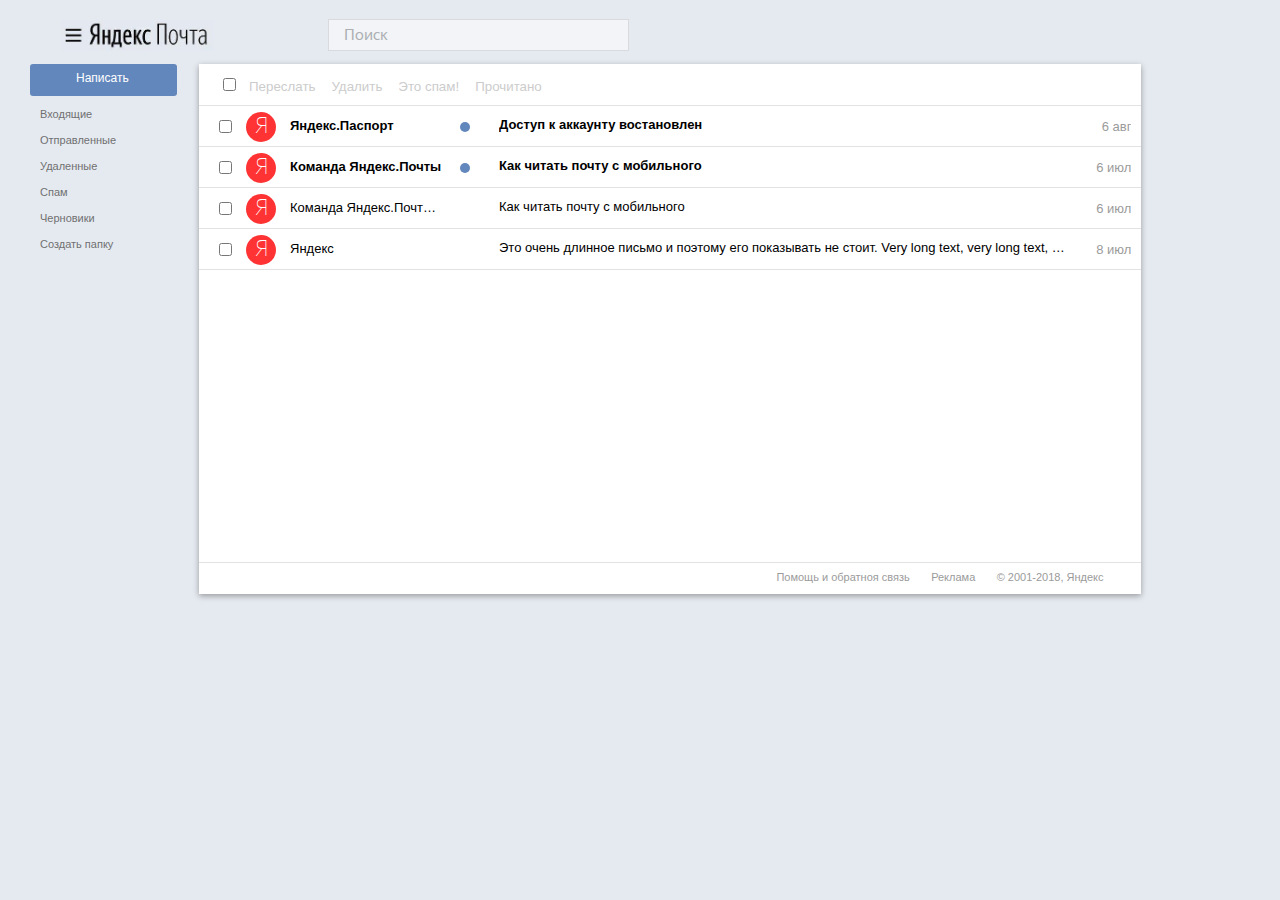
==== commit 61767363: "hw2again" ====
--- a/index.html
+++ b/index.html
@@ -1,207 +1,94 @@
 <!DOCTYPE html>
-<html lang="ru">
+<html>
 <head>
-    <meta charset="UTF-8">
-    <meta name="viewport" content="width=device-width, initial-scale=1">
-    <title>Яндекс Почта</title>
-    <link rel="stylesheet" type="text/css" href="style.css">
+	<title>Почта</title>
+	<meta charset="utf-8">
+	<meta name="author" content="Daria Zvyagintseva">
+	<meta name="viewport" content="width=device-width, initial-scale=1">
+	<link rel="stylesheet" href="style.css">
 </head>
-
-<body class="yandex-mail">
-<header class="yandex-mail__header header">
-    <div class="burger-menu header__burger-menu">
-        <div class="stripe burger-menu__stripe">
-            <div class="stripe burger-menu__stripe">
-                <div class="stripe burger-menu__stripe"></div>
-            </div>
-        </div>
-    </div>
-    <img class="header__yandex-mail-logo" src="images/yandex-mail-logo.svg" alt="Лого - Яндекс Почта"/>
-    <form class="mail-search header__mail-search">
-        <input class="mail-search__input" type="text" placeholder="Поиск" onfocus="placeholder = ''"
-               onblur="placeholder = 'Поиск'"/>
-        <div class="mail-search__clear">×</div>
-    </form>
-</header>
-
-<main class="main-content">
-    <nav class="nav-menu main-content__nav-menu">
-        <button class="nav-menu__write-button">Написать</button>
-        <ul class="nav-menu__menu-list-tabs menu-list-tabs">
-            <li class="menu-list-tabs__tab menu-list-tabs__incoming-tab" onclick="location.href='#'">Входящие</li>
-            <li class="menu-list-tabs__tab" onclick="location.href='#'">Отправленные</li>
-            <li class="menu-list-tabs__tab" onclick="location.href='#'">Удалённые</li>
-            <li class="menu-list-tabs__tab" onclick="location.href='#'">Спам</li>
-            <li class="menu-list-tabs__tab" onclick="location.href='#'">Черновики</li>
-            <li class="menu-list-tabs__tab" onclick="location.href='#'">Создать папку</li>
-        </ul>
-    </nav>
-    <div class="mail-content__mail-box mail-box">
-        <ul class="mail-box__box-header box-header">
-            <li class="box-header__check-letter check-letter">
-                <label>
-                    <input class="check-letter_visually-hidden" type="checkbox">
-                    <span class="check-letter__box"></span>
-                </label>
-            </li>
-            <li class="box-header__button-wrapper extra-indent"><input type="button" class="box-header__button"
-                                                                       value="Переслать"></li>
-            <li class="box-header__button-wrapper"><input type="button" class="box-header__button"
-                                                          id="remove-letter" value="Удалить"></li>
-            <li class="box-header__button-wrapper"><input type="button" class="box-header__button"
-                                                          value="Это спам!"></li>
-            <li class="box-header__button-wrapper"><input type="button" class="box-header__button"
-                                                          value="Прочитано"></li>
-        </ul>
-        <div class="mail-box__hr-line"></div>
-        <div class="mail-box__letters-section-wrapper">
-            <section class="mail-box__letters-section letters-section">
-                <input type="checkbox" id="read-letter-check">
-                <div class="letters-section__readable-letter-body readable-letter-body">
-                    <label for="read-letter-check">
-                        <div class="readable-letter-body__close">×</div>
-                    </label>
-                    <div class="readable-letter-body__content main-content__distinguished">
-                        <img class="readable-letter-body__york-image" src="images/york-img.png"
-                             alt="Йоркширский терьер" width="370" height="370">
-                        Йоркширский терьер — небольшая собака, популярность которой значительно выросла в последние
-                        несколько десятилетий. Скромный размер и кукольная внешность покорили миллионы сердец во всем
-                        мире,
-                        и это неудивительно. Но за милой мордашкой скрывается настоящий охотник, жаждущий приключений.
-                        Несмотря на миниатюрный размер, йоркширский терьер обладает всеми качествами, которые присущи
-                        большим собакам: храбростью, любознательностью, преданностью и сообразительностью. Более того,
-                        это
-                        очень своенравная порода собак. Сделать что-то исподтишка, погрызть провода, погнаться за кошкой
-                        —
-                        все это можно ожидать от маленького питомца. Однако наличие в семье лидера и должная
-                        дрессировка,
-                        безусловно, помогут дисциплинировать проказника. Благодаря интеллекту и сообразительности йорки
-                        достаточно легко и быстро обучаются.
-                        <br>
-                        <br>
-                        Йоркширские терьеры отлично ладят с детьми. Главное, чтобы ребенок понимал, что это маленькая и
-                        хрупкая собака, которую легко травмировать. Йорки без проблем уживаются с другими животными в
-                        квартире, однако нередко пытаются доминировать даже над более крупными соседями.
-                    </div>
-                </div>
-
-                <div class="letters-section__unreadable-letter-body letter-body">
-                    <label for="read-letter-check">
-                        <ul class="letter-body__letter-list-item letter-list-item is-read_not-read">
-                            <li class="letter-list-item__check-letter check-letter">
-                                <label>
-                                    <input class="check-letter_visually-hidden" type="checkbox">
-                                    <span class="check-letter__box"></span>
-                                </label>
-                            </li>
-                            <li class="letter-list-item__mini-logo-wrapper letter-list-item__item">
-                                <img class="mini-logo" src="images/ya-mini-logo.png"
-                                     alt="Мини-лого отправителя - Яндекс">
-                            </li>
-                            <li class="letter-list-item__sender-name letter-list-item__item main-content__distinguished">
-                                Яндекс.Почта
-                            </li>
-                            <li class="letter-list-item__is-read-mark is-read-mark_not-read letter-list-item__item"></li>
-                            <li class="letter-list-item__title-text letter-list-item__item main-content__distinguished">
-                                Вы можете прочитать данное письмо.
-                            </li>
-                            <li class="letter-list-item__date-info letter-list-item__item main-content__distinguished">6
-                                авг
-                            </li>
-                        </ul>
-                    </label>
-                    <div class="mail-box__hr-line"></div>
-                </div>
-
-                <div class="letters-section__unreadable-letter-body">
-                    <ul class="letter-body__letter-list-item letter-list-item is-read_not-read">
-                        <li class="letter-list-item__check-letter check-letter">
-                            <label>
-                                <input class="check-letter_visually-hidden" type="checkbox">
-                                <span class="check-letter__box"></span>
-                            </label>
-                        </li>
-                        <li class="letter-list-item__mini-logo-wrapper letter-list-item__item">
-                            <img class="mini-logo" src="images/ya-mini-logo.png" alt="Мини-лого отправителя - Яндекс">
-                        </li>
-                        <li class="letter-list-item__sender-name letter-list-item__item main-content__distinguished">
-                            Команда Яндекс.Почты
-                        </li>
-                        <li class="letter-list-item__is-read-mark is-read-mark_not-read letter-list-item__item"></li>
-                        <li class="letter-list-item__title-text letter-list-item__item main-content__distinguished">
-                            Как читать почту с мобильного
-                        </li>
-                        <li class="letter-list-item__date-info letter-list-item__item main-content__distinguished">6
-                            июл
-                        </li>
-                    </ul>
-                    <div class="mail-box__hr-line"></div>
-                </div>
-                <div class="letters-section__unreadable-letter-body">
-                    <ul class="letter-body__letter-list-item letter-list-item is-read">
-                        <li class="letter-list-item__check-letter check-letter">
-                            <label>
-                                <input class="check-letter_visually-hidden" type="checkbox">
-                                <span class="check-letter__box"></span>
-                            </label>
-                        </li>
-                        <li class="letter-list-item__mini-logo-wrapper letter-list-item__item">
-                            <img class="mini-logo" src="images/ya-mini-logo.png" alt="Мини-лого отправителя - Яндекс">
-                        </li>
-                        <li class="letter-list-item__sender-name letter-list-item__item main-content__distinguished">
-                            Команда Яндекс.Почты
-                        </li>
-                        <li class="letter-list-item__is-read-mark letter-list-item__item"></li>
-                        <li class="letter-list-item__title-text letter-list-item__item main-content__distinguished">
-                            Как читать почту с мобильного
-                        </li>
-                        <li class="letter-list-item__date-info letter-list-item__item main-content__distinguished">6
-                            июл
-                        </li>
-                    </ul>
-                    <div class="mail-box__hr-line"></div>
-                </div>
-                <div class="letters-section__unreadable-letter-body">
-                    <ul class="letter-body__letter-list-item letter-list-item is-read">
-                        <li class="letter-list-item__check-letter check-letter">
-                            <label>
-                                <input class="check-letter_visually-hidden" type="checkbox">
-                                <span class="check-letter__box"></span>
-                            </label>
-                        </li>
-                        <li class="letter-list-item__mini-logo-wrapper letter-list-item__item">
-                            <img class="mini-logo" src="images/ya-mini-logo.png" alt="Мини-лого отправителя - Яндекс">
-                        </li>
-                        <li class="letter-list-item__sender-name letter-list-item__item main-content__distinguished">
-                            Яндекс
-                        </li>
-                        <li class="letter-list-item__is-read-mark letter-list-item__item"></li>
-                        <li class="letter-list-item__title-text letter-list-item__item main-content__distinguished">
-                            Соберите всю почту в этот ящик
-                        </li>
-                        <li class="letter-list-item__date-info letter-list-item__item main-content__distinguished">6
-                            июл
-                        </li>
-                    </ul>
-                    <div class="mail-box__hr-line"></div>
-                </div>
-            </section>
-        </div>
-
-
-        <footer class="letters-section__footer">
-            <div class="mail-box__hr-line"></div>
-            <div class="letters-section__footer-info">
-                <a href="#" class="letters-section__footer-link">Помощь и обратная связь</a>
-                <a href="#" class="letters-section__footer-link">Реклама</a>
-                <div class="letters-section__footer-item">&copy 2001-2019,</div>
-                <div class="letters-section__footer-link">Яндекс</div>
-            </div>
-        </footer>
-    </div>
-
-</main>
-
+<body>
+	<input  class="find" name="request" value="" type="search" placeholder="Поиск">
+	<div class="yandex">
+		<img src="./logo.jpg" 
+		alt="Лого яндекса"
+		height="31"
+		width="153">
+	</div>
+	<div class="newbox">
+		<p class="new"><a>Написать</a></p>
+	</div>
+	<div class="menu">
+		<div class="menu_item in">
+			Входящие
+		</div>
+		<div class="menu_item">
+			Отправленные
+		</div>
+		<div class="menu_item">
+			Удаленные
+		</div>
+		<div class="menu_item">
+			Спам
+		</div>
+		<div class="menu_item">
+			Черновики
+		</div>
+		<div class="menu_item">
+			Создать папку
+		</div>
+	</div>
+	<div class="window">
+		<div class="header">
+				<input type="checkbox" class="box item">
+				<input type="submit" name="forward" class="item resend" value="Переслать">
+				<input type="submit" name="delete" class="item resend" value="Удалить">
+				<input type="submit" name="spam" class="item resend" value="Это спам!">
+				<input type="submit" name="read" class="item resend" value="Прочитано">
+		</div>
+		<input type="checkbox" id="essay-action">
+		<article id = "essay">
+			<label id="krestik" for="essay-action">x</label>
+           	<iframe src="essay/index.html" width=100% height=100%></iframe>
+		</article>
+		<div id = "letters">
+			<div class = "firstletter">
+				<label for="essay-action" class="clickme">
+					<input type="checkbox" class="box item1">
+					<div class="oval item1">Я</div>
+					<div class="item1 authtor">Яндекс.Паспорт</div> 
+					<div class="textletter item1">Доступ к аккаунту востановлен</div>
+					<div class="date">6 авг</div>
+					<div class="dot item1"></div>
+				</label>
+			</div>
+			<div class="letter">
+				<input type="checkbox" class="box item2">
+					<div class="oval item2">Я</div>
+					<div class="authtor item2">Команда Яндекс.Почты</div> 
+					<div class="dot item2"></div>
+					<div class="textletter item2">Как читать почту с мобильного</div>
+					<div class="date item2">6 июл</div>
+			</div>
+			<div class="letter">
+				<input type="checkbox" class="box item3">
+					<div class="oval item3" >Я</div>
+					<div class="item3 authtor">Команда Яндекс.Почты имеет слишком длинное название</div> 
+					<div class="textletter item3">Как читать почту с мобильного</div>
+					<div class="date item3">6 июл</div>
+			</div>
+			<div class="letter">
+				<input type="checkbox" class="box item4">
+					<div class="oval item4" >Я</div>
+					<div class="item4 authtor">Яндекс</div> 
+					<div class="textletter item4">Это очень длинное письмо и поэтому его показывать не стоит. Very long text, very long text, very long text, very long text, very long text, very long text, very long text, very long text, very long text, very long text, very long text, very long text, very long text</div>
+					<div class="date item4">8 июл</div>
+			</div>
+			<div class="letters__emptypart"></div>
+		</div>
+		<div class="allright window__allright" id = 'allright'>
+				<p class="allright__foot">Помощь и обратноя связь &nbsp; &nbsp; &nbsp; Реклама &nbsp; &nbsp; &nbsp;  &#169; 2001-2018, Яндекс</p>
+		</div>
+	</div>
 </body>
-
 </html>--- a/style.css
+++ b/style.css
@@ -1,464 +1,335 @@
 @font-face {
-    font-family: 'Yandex Sans Text';
-    src: url('fonts/YandexSansDisplay-Regular.woff');
-}
-
+	font-family: Yandex Sans Text Thin;
+	src: url(YandexSansText-Thin/YandexSansText-Thin.woff2) format('woff2');
+	src: url(YandexSansText-Thin/YandexSansText-Thin.ttf) format('truetype');
+}
 @font-face {
-    font-family: HelveticaNeue;
-    src: url("fonts/HelveticaNeueCyr-Medium.otf");
-}
-
-.yandex-mail {
-    -moz-user-select: none;
-    -ms-user-select: none;
-    -o-user-select: none;
-    -webkit-user-select: none;
-}
-
-.main-content__distinguished {
-    -moz-user-select: text;
-    -ms-user-select: text;
-    -o-user-select: text;
-    -webkit-user-select: text;
-}
-
-.yandex-mail {
-    background-color: #e5eaf0;
-    margin: 0;
-    padding: 0;
-    white-space: nowrap;
-}
-
-.yandex-mail__header {
-    float: top;
+	font-family: Yandex Sans Text Bold;
+	src: url(YandexSansText-Bold/YandexSansText-Bold.woff2) format('woff2');
+	src: url(YandexSansText-Bold/YandexSansText-Bold.ttf) format('truetype');
+}
+@font-face {
+	font-family: 'Yandex Sans Text Regular';
+	src: url('YandexSansText-Regular/YandexSansText-Regular.woff') format('woff'),
+		 url('YandexSansText-Regular/YandexSansText-Regular.ttf') format('truetype');
+	font-weight: normal;
+	font-style: normal;
 }
 
 .header {
-    height: 45px;
-    min-width: 800px;
-}
-
-.header__burger-menu {
-    display: inline-block;
-    margin-top: 10px;
-    margin-left: 17px;
-    padding-left: 5px;
-    padding-right: 5px;
-    float: left;
-}
-
-.burger-menu {
-    width: 20px;
-    height: 32px;
-    cursor: pointer;
-}
-
-.stripe {
-    width: 20px;
-    height: 3px;
-    background-color: #000000;
-}
-
-.burger-menu__stripe {
-    display: inline-block;
-    margin-top: 7px;
-    margin-bottom: 7px;
-}
-
-.header__yandex-mail-logo {
-    display: inline-block;
-    float: left;
-    margin-left: 6px;
-    margin-top: 12px;
-    cursor: pointer;
-}
-
-.header__mail-search {
-    padding: 11px 179px 0 320px;
-    min-width: 301px;
-    height: 32px;
-}
-
-.mail-search__input {
-    display: inline-block;
-    border: none;
-    box-sizing: border-box;
-    padding-left: 16px;
-    padding-right: 30px;
-    box-shadow: inset 0 0 0 1px rgba(0, 0, 0, .2);
-    background-color: #e2e2e2;
-    width: 100%;
-    height: 100%;
-    color: #6287bd;
-    outline: none;
-    font: 15px "YS Text - Regular", sans-serif;
-}
-
-.mail-search__input::placeholder {
-    color: #000000;
-    opacity: 0.3;
-}
-
-.mail-search__clear {
-    display: inline-block;
-    margin-left: -28px;
-    vertical-align: middle;
-    opacity: 0.3;
-    font-size: 22px;
-    cursor: pointer;
-    color: #000000;
-}
-
-.mail-search__clear:hover {
-    opacity: 1;
-}
-
-.mail-search {
-    min-width: 301px;
-    height: 30px;
-}
-
-
-.main-content__nav-menu {
-    display: inline-block;
-    vertical-align: top;
-    margin-left: 22px;
-    float: left;
-}
-
-.nav-menu {
-    font-family: HelveticaNeue, sans-serif;
-    width: 147px;
-    white-space: normal;
-}
-
-.nav-menu__write-button {
-    border: none;
-    outline: none;
-    width: 147px;
-    min-height: 32px;
-    text-align: center;
-    border-radius: 3px;
-    background-color: #6287bd;
-    color: #ffffff;
-    font-size: 12px;
-    font-weight: 500;
-    opacity: 0.95;
-    cursor: pointer;
-}
-
-.nav-menu__write-button:hover {
-    opacity: 1;
-}
-
-.nav-menu__menu-list-tabs {
-    margin-top: 8px;
-    padding: 0;
-}
-
-.menu-list-tabs {
-    width: 147px;
-}
-
-.menu-list-tabs__tab {
-    list-style-type: none;
-    box-sizing: border-box;
-    padding: 7px 10px;
-    width: 147px;
-    min-height: 14px;
-    color: #707070;
-    font-size: 11px;
-    cursor: pointer;
-}
-
-
-.menu-list-tabs__incoming-tab,
-.menu-list-tabs__tab:hover {
-    border-radius: 3px;
-    background-color: #cdd6e4;
-}
-
-
-.mail-content__mail-box {
-    margin: 13px 20px 12px 191px;
-}
-
-.mail-box {
-    min-height: 530px;
-    min-width: 589px;
-    box-shadow: 0 2px 6px rgba(0, 0, 0, .34);
-    border-radius: 3px;
-    background-color: #ffffff;
-    font-family: HelveticaNeue, sans-serif;
-}
-
-.mail-box__box-header {
-    margin: 0;
-    padding: 11px 20px;
-}
-
-.box-header {
-    height: 20px;
-    font-size: 13px;
-    font-weight: 500;
-}
-
-.mail-box__hr-line {
-    height: 1px;
-    border-top: solid 1px #e2e2e2;
-}
-
-.box-header__button {
-    border: none;
-    outline: none;
-    background-color: inherit;
-    color: inherit;
-    font-family: inherit;
-    font-size: inherit;
-    height: 16px;
-    margin: 0;
-    padding: 0;
-    cursor: pointer;
-}
-
-.box-header__button-wrapper {
-    display: inline-block;
-    vertical-align: middle;
-    margin: 3px -4px 10px 25px;
-    color: #cccccc;
-    list-style-type: none;
-}
-
-.extra-indent {
-    margin-left: 36px;
-}
-
-.box-header__check-letter {
-    display: inline-block;
-}
-
-.check-letter {
-    list-style-type: none;
-    width: 16px;
-    height: 16px;
-}
-
-
-.mail-box__letters-section {
-    background-color: #ffffff;
-    overflow: auto;
-    font: 13px HelveticaNeue, sans-serif;
-}
-
-#read-letter-check {
-    display: none;
-}
-
-.letters-section__readable-letter-body {
-    display: none;
-}
-
-.readable-letter-body {
-    background-color: white;
-}
-
-.readable-letter-body__close {
-    float: right;
-    margin-top: 10px;
-    margin-right: 20px;
-    color: #000000;
-    opacity: 0.4;
-    font-size: 22px;
-    cursor: pointer;
-}
-
-.readable-letter-body__close:hover {
-    opacity: 1;
-}
-
-.readable-letter-body__content {
-    padding: 15px;
-    font: 15px HelveticaNeue sans-serif;
-
-    white-space: normal;
-}
-
-.readable-letter-body__york-image {
-    float: right;
-    -webkit-shape-outside: circle();
-    shape-outside: circle();
-}
-
-.is-read_not-read {
-    font-weight: 700;
-}
-
-.is-read {
-    font-weight: 500;
-}
-
-.letter-body__letter-list-item {
-    margin: 0;
-    vertical-align: middle;
-    padding: 11px 20px;
-    position: relative;
-}
-
-.letter-list-item {
-    height: 20px;
-    cursor: pointer;
-}
-
-.letter-list-item__check-letter {
-    display: inline-block;
-}
-
-.check-letter_visually-hidden {
-    position: absolute;
-    width: 1px;
-    height: 1px;
-    margin: -1px;
-    border: 0;
-    padding: 0;
-    clip: rect(0 0 0 0);
-    overflow: hidden;
-}
-
-.check-letter__box {
-    display: inline-block;
-    position: absolute;
-    width: 14px;
-    height: 14px;
-    overflow: hidden;
-    border-radius: 3px;
-    border: 1px solid rgba(0, 0, 0, .15);
-    background-repeat: no-repeat;
-    background-position: 50% 50%;
-    background-color: #ffffff;
-    cursor: pointer;
-}
-
-.check-letter_visually-hidden:checked + .check-letter__box {
-    background-color: #4A90E2;
-    background-image: url(images/check.svg);
-}
-
-.check-letter_visually-hidden:focus + .check-letter__box {
-    box-shadow: 0 0 0 0.1em #4A90E2,
-    0 0 0 0.3em #ffff00;
-}
-
-
-.letter-list-item__mini-logo-wrapper {
-    list-style-type: none;
-    margin: -5px 0 0 10px;
+	margin-left: 20px; 
+	margin-top: 11px; 
+}
+.bold {
+	font-family: Yandex Sans Text Bold;
+}
+.thin {
+	font-family: Yandex Sans Text Thin;
+}
+.yandex {
+	position: absolute;
+	width: 153px;
+  	height: 31px;
+  	margin-top: 12px;
+	margin-left: 53px;
+	text-align: center;
+	font-size: 22px;
+}
+.window {
+	position: absolute;
+	min-width: 589px;
+	width: 73.625vw;
+  	min-height: 530px;
+	margin-top: 56px;
+	margin-left: 191px;
+	box-shadow: 0 2px 6px 0 rgba(0, 0, 0, 0.34);
+	background-color: #ffffff;
+}
+.window__allright {
+	border-top: 1px solid #e2e2e2;
+	width: 100%;
+	position: absolute;
+	margin-top: 10px;
+	bottom: 0;
+}
+.letters__emptypart {
+	width: 100%;
+	height: 30.5px;
+}
+
+.allright__foot {
+	margin-top: 8px;
+	float: right;
+	margin-right: 20px; 
+	white-space: nowrap;
+	width: 345px;
+	height: 12px;
+	font-family: HelveticaNeue, Helvetica, sans-serif;
+	font-size: 11px;
+	font-weight: normal;
+	font-style: normal;
+	font-stretch: normal;
+	line-height: normal;
+	letter-spacing: normal;
+	color: #9b9b9b;
+}
+
+.foot {
+	margin-top: 8px;
+	float: right;
+	margin-right: 20px; 
+	white-space: nowrap;
+	width: 345px;
+	height: 12px;
+	font-family: HelveticaNeue, Helvetica, sans-serif;
+	font-size: 11px;
+	font-weight: normal;
+	font-style: normal;
+	font-stretch: normal;
+	line-height: normal;
+	letter-spacing: normal;
+	color: #9b9b9b;
+}
+.new {
+	position: relative;
+	margin-left: 46px;
+	margin-top: 7px;
+	width: 56px; 
+	height: 15px;
+	font-family: HelveticaNeue, Helvetica, sans-serif;
+	font-size: 12px;
+	font-weight: 500;
+	font-style: normal;
+	font-stretch: normal;
+	line-height: normal;
+	letter-spacing: normal;
+	color: #fff; 
+}
+.newbox {
+	width: 147px;
+  	height: 32px;
+  	border-radius: 3px;
+  	background-color: #6287bd;
+	position: absolute;
+  	margin-top: 56px;
+	margin-left: 22px;
+}
+
+
+
+label {
+	display: inline-block;
+	width: inherit;
+}
+.item1.box, .item2.box, .item3.box, .item4.box {
+	display: inline-block;
+	position: relative;
+	margin-top: 10px;
+	margin-left: 20px;
+	margin-right: 10px;
+}
+
+.letter, .firstletter{
+	border-bottom: 1px solid #e2e2e2;
+	margin: 0px;
+	padding-top: 4px;
+	padding-bottom: 4px;
+	width: 100%;
+}
+#letters {
+	border-top: 1px solid #e2e2e2;
+	margin-top: 10px;
+	width: 100%;
+}
+
+.item {
+	background: #ffffff;
+	color: #cccccc;
+	border:0 none;
+}
+.item1.authtor, .item2.authtor {
+	font-weight: bold;
+}
+#letters {
+	width: 100%;
+	height: 100%;
+}
+.authtor {
+	display: inline-block;
+	position: relative;
+	text-overflow: ellipsis;
+	overflow: hidden;
+	white-space: nowrap;
+	width: 155px;
+	margin-left: 10px;
+	font-family: HelveticaNeue, Helvetica, sans-serif;
+	font-size: 13px;
+	font-weight: normal;
+	font-style: normal;
+	font-stretch: normal;
+	line-height: normal;
+	letter-spacing: normal;
+	color: #000000;
+}
+.item1.textletter, .item2.textletter {
+	font-weight: bold;
+}
+.textletter {
+	display: inline-block;
+	position: relative;
+	margin-left: 50px;
+	width: calc(100% - 376px);
+	height: 16px;
+	text-overflow: ellipsis;
+	overflow: hidden;
+	white-space: nowrap;
+	font-family: HelveticaNeue, Helvetica, sans-serif;
+	font-size: 13px;
+	font-weight: normal;
+	font-style: normal;
+	font-stretch: normal;
+	line-height: normal;
+	letter-spacing: normal;
+	color: #000000;
+}
+
+.date {
+	display: inline-block;
+	position: relative;
+	margin-top: 9px;
+	overflow: hidden;
+	white-space: nowrap;
+	width: 40px;
+	margin-right: 10px;
+	margin-left: auto;
+	float: right;
+ 	font-family: HelveticaNeue, Helvetica, sans-serif;
+  	font-size: 13px;
+  	font-weight: normal;
+  	font-style: normal;
+  	font-stretch: normal;
+  	line-height: normal;
+  	letter-spacing: normal;
+  	text-align: right;
+  	color: #9b9b9b;
+}
+.menu {
+	text-overflow: ellipsis;
+	overflow: hidden;
+	white-space: nowrap;
+	position: absolute;
+	margin-top: 96px;
+	width: 100%;
+	margin-left: 22px;
+}
+
+.menu_item {
+	width: 137px;
+  	height: 22px;
+  	padding-left: 10px;
+  	padding-top: 4px;
+  	list-style-type: none;
+	text-overflow: ellipsis;
+  	font-family: HelveticaNeue, Helvetica, sans-serif;
+  	font-size: 11px;
+  	font-weight: 500;
+  	font-style: normal;
+  	font-stretch: normal;
+  	line-height: normal;
+  	letter-spacing: normal;
+  	color: #707070;
+}
+.menu_item:hover {
+	background: #cdd6e4;
+	border-radius: 3px;
+  	font-weight: bold;
+  	color: #555555;
+}
+.oval.item1 {
+	display: inline-block;
+	position: relative;
+}
+
+.oval {
+	display: inline-block;
+	position: relative;
     width: 30px;
     height: 30px;
-}
-
-.mini-logo {
+    font-family: Yandex Sans Text Thin, sans-serif;
+    background-color: #ff3333;
+    border-radius: 50%;
+    font-size: 22px;
+    font-weight: normal;
+    color: #ffffff;
+    text-align: center;
+}
+body {
+	position: relative;
+	background-color: #e5eaf0;
+}
+
+.find {
+	font-family: Yandex Sans Text Regular, sans-serif;
+	font-size: 15px;
+	padding-left: 16px;
+	border: none;
+
+	position: absolute;
+	margin-top: 11px;
+	margin-left: 320px;
+	width: 301px;
+	height: 32px;
+	opacity: 0.5;
+	box-shadow: inset 0 0 0 1px rgba(0, 0, 0, 0.2);
+	background-color: #ffffff;
+}
+.dot {
+	position: absolute;
+	margin-top: -20px;
+	margin-left: 261px;
+	border-radius: 50%;
+	width: 10px;
+  	height: 10px;
+  	background-color: #6287bd;
+}
+.x {
+	position: absolute;
+	margin-left: 281.5px; 
+	margin-top: 5px;
+ 	width: 9px;
+ 	height: 9px;
+}
+
+#essay {
+    position: absolute;
+    margin-top: 10px;
+    z-index: 100;
+    display: none;
+    background: #ffffff;
+    height:491px; 
     width: 100%;
-    height: 100%;
-}
-
-.letter-list-item__sender-name {
-    list-style-type: none;
-    margin: 0 0 5px 10px;
-    width: 160px;
-}
-
-.is-read-mark_not-read {
-    border-radius: 100px;
-    background-color: #6287bd;
-}
-
-.letter-list-item__is-read-mark {
-    list-style-type: none;
-    margin: 0 0 5px 5px;
-    width: 10px;
-    height: 10px;
-}
-
-.letter-list-item__title-text {
-    list-style-type: none;
-    margin: 5px 0 0 10px;
-    min-width: 220px;
+}
+
+#essay-action {
     position: absolute;
-    left: 281px;
-    right: 70px;
-}
-
-.letter-list-item__date-info {
-    list-style-type: none;
-    color: #9b9b9b;
-    text-align: right;
-    margin: 5px 0 0 0;
-    font-weight: 500;
-    position: absolute;
-    right: 20px;
-    overflow: hidden;
-    text-overflow: ellipsis;
-    max-width: 45px;
-}
-
-#read-letter-check:checked ~ .letters-section__readable-letter-body {
-    display: inline-block;
-}
-
-#read-letter-check:checked ~ .letters-section__unreadable-letter-body {
+    margin-top: 11px;
+    margin-left: 20px;
     display: none;
 }
 
-.letter-list-item__item {
-    display: inline-block;
-    overflow: hidden;
-    text-overflow: ellipsis;
-    vertical-align: middle;
-}
-
-.letters-section__footer {
-    margin-top: 70px;
-    height: 35px;
-    min-width: 530px;
-
-    border-radius: 3px;
-    background-color: #ffffff;
-
-}
-
-.letters-section__footer-info {
-    padding: 12px 20px;
-    text-align: right;
-    font-size: 11px;
-    cursor: pointer;
-}
-
-.letters-section__footer-item {
-    display: inline-block;
-    vertical-align: center;
-    margin-left: 25px;
-    margin-right: -25px;
-    color: #9b9b9b;
-    max-width: 100px;
-    text-overflow: ellipsis;
-    overflow: hidden;
-}
-
-.letters-section__footer-link {
-    display: inline-block;
-    margin-left: 25px;
-    color: #9b9b9b;
-    text-decoration: none;
-    max-width: 140px;
-    text-overflow: ellipsis;
-    overflow: hidden;
-}
-
-.letters-section__footer-link:hover {
-    color: #000000;
-    opacity: 0.75;
-}
-
-.mail-box__letters-section-wrapper {
-    min-height: 380px;
-}
+#krestik {
+	z-index: 200;
+	position: absolute;
+    font-size: 20px;
+    margin-top: 0px;
+    margin-left: 90%;
+    color: #cccccc;
+}
+
+#essay-action:checked ~ #letters {
+    display: none;
+}
+
+#essay-action:checked ~ #essay {
+    display: block;
+}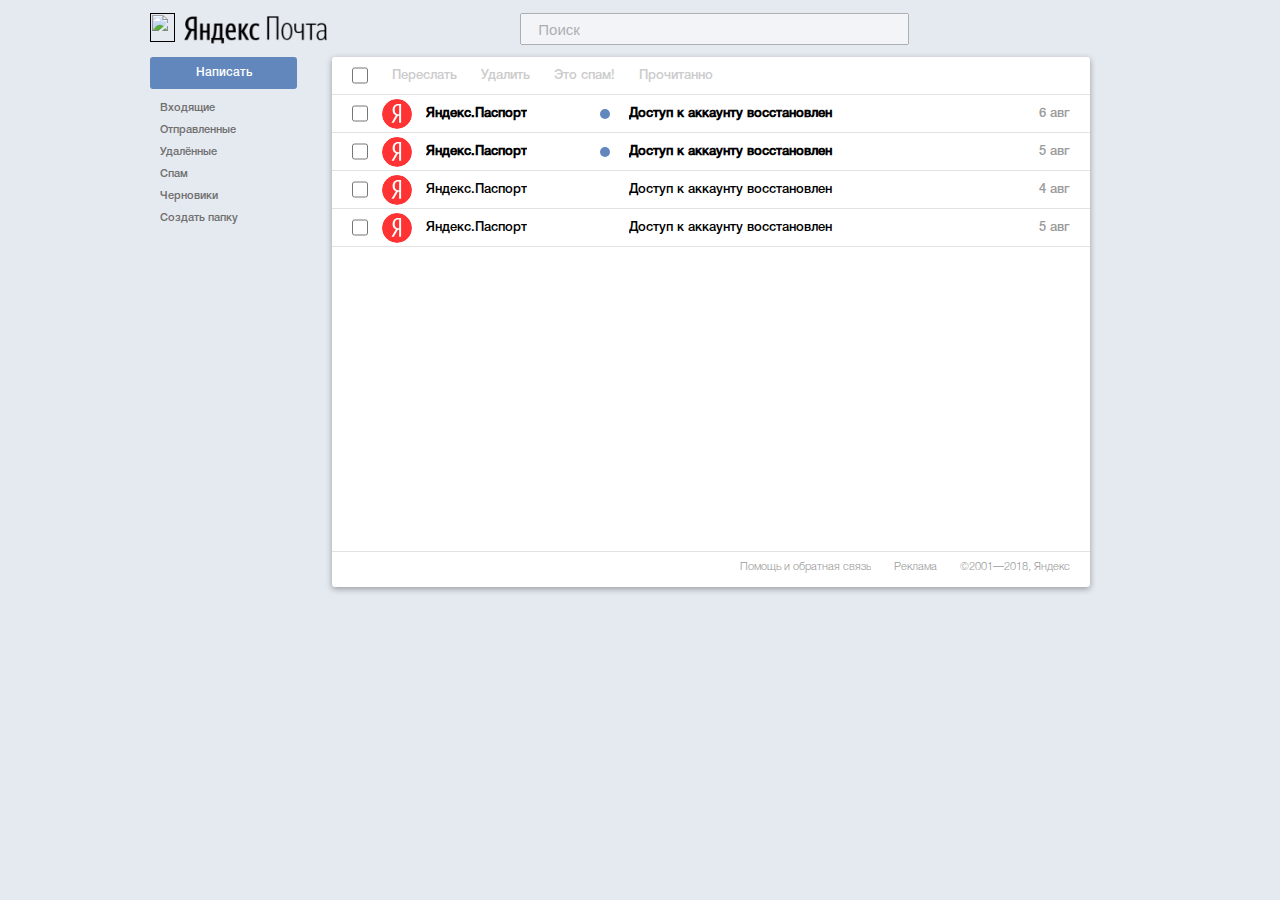
==== commit e7138335: "fixed requests" ====
--- a/index.html
+++ b/index.html
@@ -1,94 +1,125 @@
-<!DOCTYPE html>
 <html>
+
 <head>
-	<title>Почта</title>
-	<meta charset="utf-8">
-	<meta name="author" content="Daria Zvyagintseva">
-	<meta name="viewport" content="width=device-width, initial-scale=1">
-	<link rel="stylesheet" href="style.css">
+    <title>Яндекс.Почта</title>
+    <meta charset="utf-8">
+    <meta name="viewport" content="width=device-width, initial-scale=1">
+    <link rel="stylesheet" href="style.css">
 </head>
+
 <body>
-	<input  class="find" name="request" value="" type="search" placeholder="Поиск">
-	<div class="yandex">
-		<img src="./logo.jpg" 
-		alt="Лого яндекса"
-		height="31"
-		width="153">
-	</div>
-	<div class="newbox">
-		<p class="new"><a>Написать</a></p>
-	</div>
-	<div class="menu">
-		<div class="menu_item in">
-			Входящие
-		</div>
-		<div class="menu_item">
-			Отправленные
-		</div>
-		<div class="menu_item">
-			Удаленные
-		</div>
-		<div class="menu_item">
-			Спам
-		</div>
-		<div class="menu_item">
-			Черновики
-		</div>
-		<div class="menu_item">
-			Создать папку
-		</div>
-	</div>
-	<div class="window">
-		<div class="header">
-				<input type="checkbox" class="box item">
-				<input type="submit" name="forward" class="item resend" value="Переслать">
-				<input type="submit" name="delete" class="item resend" value="Удалить">
-				<input type="submit" name="spam" class="item resend" value="Это спам!">
-				<input type="submit" name="read" class="item resend" value="Прочитано">
-		</div>
-		<input type="checkbox" id="essay-action">
-		<article id = "essay">
-			<label id="krestik" for="essay-action">x</label>
-           	<iframe src="essay/index.html" width=100% height=100%></iframe>
-		</article>
-		<div id = "letters">
-			<div class = "firstletter">
-				<label for="essay-action" class="clickme">
-					<input type="checkbox" class="box item1">
-					<div class="oval item1">Я</div>
-					<div class="item1 authtor">Яндекс.Паспорт</div> 
-					<div class="textletter item1">Доступ к аккаунту востановлен</div>
-					<div class="date">6 авг</div>
-					<div class="dot item1"></div>
-				</label>
-			</div>
-			<div class="letter">
-				<input type="checkbox" class="box item2">
-					<div class="oval item2">Я</div>
-					<div class="authtor item2">Команда Яндекс.Почты</div> 
-					<div class="dot item2"></div>
-					<div class="textletter item2">Как читать почту с мобильного</div>
-					<div class="date item2">6 июл</div>
-			</div>
-			<div class="letter">
-				<input type="checkbox" class="box item3">
-					<div class="oval item3" >Я</div>
-					<div class="item3 authtor">Команда Яндекс.Почты имеет слишком длинное название</div> 
-					<div class="textletter item3">Как читать почту с мобильного</div>
-					<div class="date item3">6 июл</div>
-			</div>
-			<div class="letter">
-				<input type="checkbox" class="box item4">
-					<div class="oval item4" >Я</div>
-					<div class="item4 authtor">Яндекс</div> 
-					<div class="textletter item4">Это очень длинное письмо и поэтому его показывать не стоит. Very long text, very long text, very long text, very long text, very long text, very long text, very long text, very long text, very long text, very long text, very long text, very long text, very long text</div>
-					<div class="date item4">8 июл</div>
-			</div>
-			<div class="letters__emptypart"></div>
-		</div>
-		<div class="allright window__allright" id = 'allright'>
-				<p class="allright__foot">Помощь и обратноя связь &nbsp; &nbsp; &nbsp; Реклама &nbsp; &nbsp; &nbsp;  &#169; 2001-2018, Яндекс</p>
-		</div>
-	</div>
+    <div class="page">
+        <header class="page__header">
+            <div class="ya-menu-logo page_inline page__ya-menu-logo">
+                <a href=""><img src="images/sidebar-menu.png" width="25" height="29"></a>
+            </div>
+            <img src="images/ya-mail-logo.png" alt="" class="page__ya-mail-logo" width="153" height="31">
+            <input type="search" class="page__ya-search" placeholder="Поиск">
+        </header>
+        <div class="ya-sidebar page__ya-sidebar">
+            <ul class="nav-sidebar ya-sidebar__nav-sidebar">
+                <li class="nav-sidebar__compose-message page_text-overflow_hide"><a href="">Написать</a></li>
+                <li class="page_text-overflow_hide"><a href="#">Входящие</a></li>
+                <li class="page_text-overflow_hide"><a href="#">Отправленные</a></li>
+                <li class="page_text-overflow_hide"><a href="#">Удалённые</a></li>
+                <li class="page_text-overflow_hide"><a href="#">Спам</a></li>
+                <li class="page_text-overflow_hide"><a href="#">Черновики</a></li>
+                <li class="page_text-overflow_hide"><a href="#">Создать папку</a></li>
+            </ul>
+        </div>
+        <section class="ya-mail page__ya-mail">
+            <div class="ya-mail__content-top-bar">
+                <ul>
+                    <li class="ya-mail__action ya-mail__select-all">
+                        <input type="checkbox" class="page_checkbox">
+                    </li>
+                    <li class="ya-mail__action page_text-overflow_hide"><a href="#">Переслать</a></li>
+                    <li class="ya-mail__action page_text-overflow_hide"><a href="#">Удалить</a></li>
+                    <li class="ya-mail__action page_text-overflow_hide"> <a href="#">Это спам!</a></li>
+                    <li class="ya-mail__action page_text-overflow_hide"><a href="#">Прочитанно</a></li>
+                </ul>
+            </div>
+            <div class="content-messages ya-mail__content-messages">
+                <input type="checkbox" id="message-select1">
+                <div class="my-blog content-messages__my-blog">
+                    <label for="message-select1" class="my-blog__exit">X</label>
+                    <img class="my-blog__round" src="images/round.png" width="400" height="400">
+                    Lorem ipsum dolor sit amet consectetur adipisicing elit. Quisquam vero minus accusamus hic eum fuga, voluptatibus, perspiciatis inventore 
+                    sunt, a natus asperiores nisi nam nulla magni cumque laborum nihil. Nam!
+                    Lorem ipsum dolor sit, amet consectetur adipisicing elit. Suscipit 
+                    laudantium aliquid aspernatur expedita eaque? Omnis optio qui saepe 
+                    facilis doloribus accusantium, laboriosam libero, voluptate aspernatur, 
+                    sapiente inventore! Impedit, nulla explicabo!
+                    Lorem ipsum dolor sit amet consectetur adipisicing elit. Quisquam 
+                    vero minus accusamus hic eum fuga, voluptatibus, perspiciatis inventore 
+                    sunt, a natus asperiores nisi nam nulla magni cumque laborum nihil. Nam!
+                    Lorem ipsum dolor sit, amet consectetur adipisicing elit. Suscipit 
+                    laudantium aliquid aspernatur expedita eaque? Omnis optio qui saepe 
+                    facilis doloribus accusantium, laboriosam libero, voluptate aspernatur, 
+                    sapiente inventore! Impedit, nulla explicabo!
+                    Lorem ipsum dolor sit amet consectetur adipisicing elit. Quisquam 
+                    vero minus accusamus hic eum fuga, voluptatibus, perspiciatis inventore 
+                    sunt, a natus asperiores nisi nam nulla magni cumque laborum nihil. Nam!
+                    Lorem ipsum dolor sit, amet consectetur adipisicing elit. Suscipit 
+                    laudantium aliquid aspernatur expedita eaque? Omnis optio qui saepe 
+                    facilis doloribus accusantium, laboriosam libero, voluptate aspernatur, 
+                    sapiente inventore! Impedit, nulla explicabo!
+                    Lorem ipsum dolor sit amet consectetur adipisicing elit. Quisquam 
+                    vero minus accusamus hic eum fuga, voluptatibus, perspiciatis inventore 
+                    sunt, a natus asperiores nisi nam nulla magni cumque laborum nihil. Nam!
+                    Lorem ipsum dolor sit, amet consectetur adipisicing elit. Suscipit 
+                    laudantium aliquid aspernatur expedita eaque? Omnis optio qui saepe 
+                    facilis doloribus accusantium, laboriosam libero, voluptate aspernatur, 
+                    sapiente inventore! Impedit, nulla explicabo!
+                </div>
+                <ul class="message-list content-messages__message-list">
+                    <li class="message message_unread message-list__message"> 
+                        <input type="checkbox" class="message__elem message__message-select page_checkbox">
+                        <label class="message-open" for="message-select1">
+                            <img class="message__elem message__author-avatar" src="images/ya-message-logo.svg" width="30px" height="30px">
+                            <span class="message__elem message__author-name page_text-overflow_hide">Яндекс.Паспорт</span>
+                            <div class="message__elem message__mark-as-read-tick"></div>
+                            <span class="message__elem message__message-subject page_text-overflow_hide">Доступ к аккаунту восстановлен</span>
+                            <time class="message__elem message__message-receive-time page_text-overflow_hide">6 авг</time>
+                        </label>
+                    </li>
+                    <li class="message message_unread message-list__message">
+                        <input type="checkbox" class="message__elem message__message-select page_checkbox">
+                        <img class="message__elem message__author-avatar" src="images/ya-message-logo.svg" width="30px" height="30px">
+                        <span class="message__elem message__author-name page_text-overflow_hide">Яндекс.Паспорт</span>
+                        <div class="message__elem message__mark-as-read-tick"></div>
+                        <span class="message__elem message__message-subject page_text-overflow_hide">Доступ к аккаунту восстановлен</span>
+                        <time class="message__elem message__message-receive-time page_text-overflow_hide">5 авг</time>
+                    </li>
+                    <li class="message message-list__message">
+                        <input type="checkbox" class="message__elem message__message-select page_checkbox">
+                        <img class="message__elem message__author-avatar" src="images/ya-message-logo.svg" width="30px" height="30px">
+                        <span class="message__elem message__author-name page_text-overflow_hide">Яндекс.Паспорт</span>
+                        <div class="message__elem message__mark-as-read-tick page_visibility_hide"></div>
+                        <span class="message__elem message__message-subject page_text-overflow_hide">Доступ к аккаунту восстановлен</span>
+                        <time class="message__elem message__message-receive-time page_text-overflow_hide">4 авг</time>
+                    </li>
+                    <li class="message message-list__message">
+                        <input type="checkbox" class="message__elem message__message-select page_checkbox">
+                        <img class="message__elem message__author-avatar" src="images/ya-message-logo.svg" width="30px" height="30px">
+                        <span class="message__elem message__author-name page_text-overflow_hide">Яндекс.Паспорт</span>
+                        <div class="message__elem message__mark-as-read-tick page_visibility_hide"></div>
+                        <span class="message__elem message__message-subject page_text-overflow_hide">Доступ к аккаунту восстановлен</span>
+                        <time class="message__elem message__message-receive-time page_text-overflow_hide">5 авг</time>
+                    </li>
+                </ul>
+            </div>
+            <div class="footer-content page__footer-content">
+                <footer>
+                    <nav class="page_inline">
+                        <a href="#" class="footer-content__link page_text-overflow_hide">Помощь и обратная связь</a>
+                        <a href="#" class="footer-content__link page_text-overflow_hide">Реклама</a>
+                    </nav>
+                    <span class="footer-content__copyright page_text-overflow_hide">&copy;2001&mdash;2018, Яндекс</span>
+                </footer>
+            </div>
+        </section>
+    </div>
 </body>
+
 </html>--- a/style.css
+++ b/style.css
@@ -1,335 +1,359 @@
 @font-face {
-	font-family: Yandex Sans Text Thin;
-	src: url(YandexSansText-Thin/YandexSansText-Thin.woff2) format('woff2');
-	src: url(YandexSansText-Thin/YandexSansText-Thin.ttf) format('truetype');
-}
+    font-family: YandexSansBold;
+    src: url("fonts/YandexSansDisplay-Bold.ttf");
+}
+
 @font-face {
-	font-family: Yandex Sans Text Bold;
-	src: url(YandexSansText-Bold/YandexSansText-Bold.woff2) format('woff2');
-	src: url(YandexSansText-Bold/YandexSansText-Bold.ttf) format('truetype');
-}
+    font-family: YandexSansThin;
+    src: url("fonts/YandexSansDisplay-Thin.ttf");
+}
+
 @font-face {
-	font-family: 'Yandex Sans Text Regular';
-	src: url('YandexSansText-Regular/YandexSansText-Regular.woff') format('woff'),
-		 url('YandexSansText-Regular/YandexSansText-Regular.ttf') format('truetype');
-	font-weight: normal;
-	font-style: normal;
-}
-
-.header {
-	margin-left: 20px; 
-	margin-top: 11px; 
-}
-.bold {
-	font-family: Yandex Sans Text Bold;
-}
-.thin {
-	font-family: Yandex Sans Text Thin;
-}
-.yandex {
-	position: absolute;
-	width: 153px;
-  	height: 31px;
-  	margin-top: 12px;
-	margin-left: 53px;
-	text-align: center;
-	font-size: 22px;
-}
-.window {
-	position: absolute;
-	min-width: 589px;
-	width: 73.625vw;
-  	min-height: 530px;
-	margin-top: 56px;
-	margin-left: 191px;
-	box-shadow: 0 2px 6px 0 rgba(0, 0, 0, 0.34);
-	background-color: #ffffff;
-}
-.window__allright {
-	border-top: 1px solid #e2e2e2;
-	width: 100%;
-	position: absolute;
-	margin-top: 10px;
-	bottom: 0;
-}
-.letters__emptypart {
-	width: 100%;
-	height: 30.5px;
-}
-
-.allright__foot {
-	margin-top: 8px;
-	float: right;
-	margin-right: 20px; 
-	white-space: nowrap;
-	width: 345px;
-	height: 12px;
-	font-family: HelveticaNeue, Helvetica, sans-serif;
-	font-size: 11px;
-	font-weight: normal;
-	font-style: normal;
-	font-stretch: normal;
-	line-height: normal;
-	letter-spacing: normal;
-	color: #9b9b9b;
-}
-
-.foot {
-	margin-top: 8px;
-	float: right;
-	margin-right: 20px; 
-	white-space: nowrap;
-	width: 345px;
-	height: 12px;
-	font-family: HelveticaNeue, Helvetica, sans-serif;
-	font-size: 11px;
-	font-weight: normal;
-	font-style: normal;
-	font-stretch: normal;
-	line-height: normal;
-	letter-spacing: normal;
-	color: #9b9b9b;
-}
-.new {
-	position: relative;
-	margin-left: 46px;
-	margin-top: 7px;
-	width: 56px; 
-	height: 15px;
-	font-family: HelveticaNeue, Helvetica, sans-serif;
-	font-size: 12px;
-	font-weight: 500;
-	font-style: normal;
-	font-stretch: normal;
-	line-height: normal;
-	letter-spacing: normal;
-	color: #fff; 
-}
-.newbox {
-	width: 147px;
-  	height: 32px;
-  	border-radius: 3px;
-  	background-color: #6287bd;
-	position: absolute;
-  	margin-top: 56px;
-	margin-left: 22px;
-}
-
-
-
-label {
-	display: inline-block;
-	width: inherit;
-}
-.item1.box, .item2.box, .item3.box, .item4.box {
-	display: inline-block;
-	position: relative;
-	margin-top: 10px;
-	margin-left: 20px;
-	margin-right: 10px;
-}
-
-.letter, .firstletter{
-	border-bottom: 1px solid #e2e2e2;
-	margin: 0px;
-	padding-top: 4px;
-	padding-bottom: 4px;
-	width: 100%;
-}
-#letters {
-	border-top: 1px solid #e2e2e2;
-	margin-top: 10px;
-	width: 100%;
-}
-
-.item {
-	background: #ffffff;
-	color: #cccccc;
-	border:0 none;
-}
-.item1.authtor, .item2.authtor {
-	font-weight: bold;
-}
-#letters {
-	width: 100%;
-	height: 100%;
-}
-.authtor {
-	display: inline-block;
-	position: relative;
-	text-overflow: ellipsis;
-	overflow: hidden;
-	white-space: nowrap;
-	width: 155px;
-	margin-left: 10px;
-	font-family: HelveticaNeue, Helvetica, sans-serif;
-	font-size: 13px;
-	font-weight: normal;
-	font-style: normal;
-	font-stretch: normal;
-	line-height: normal;
-	letter-spacing: normal;
-	color: #000000;
-}
-.item1.textletter, .item2.textletter {
-	font-weight: bold;
-}
-.textletter {
-	display: inline-block;
-	position: relative;
-	margin-left: 50px;
-	width: calc(100% - 376px);
-	height: 16px;
-	text-overflow: ellipsis;
-	overflow: hidden;
-	white-space: nowrap;
-	font-family: HelveticaNeue, Helvetica, sans-serif;
-	font-size: 13px;
-	font-weight: normal;
-	font-style: normal;
-	font-stretch: normal;
-	line-height: normal;
-	letter-spacing: normal;
-	color: #000000;
-}
-
-.date {
-	display: inline-block;
-	position: relative;
-	margin-top: 9px;
-	overflow: hidden;
-	white-space: nowrap;
-	width: 40px;
-	margin-right: 10px;
-	margin-left: auto;
-	float: right;
- 	font-family: HelveticaNeue, Helvetica, sans-serif;
-  	font-size: 13px;
-  	font-weight: normal;
-  	font-style: normal;
-  	font-stretch: normal;
-  	line-height: normal;
-  	letter-spacing: normal;
-  	text-align: right;
-  	color: #9b9b9b;
-}
-.menu {
-	text-overflow: ellipsis;
-	overflow: hidden;
-	white-space: nowrap;
-	position: absolute;
-	margin-top: 96px;
-	width: 100%;
-	margin-left: 22px;
-}
-
-.menu_item {
-	width: 137px;
-  	height: 22px;
-  	padding-left: 10px;
-  	padding-top: 4px;
-  	list-style-type: none;
-	text-overflow: ellipsis;
-  	font-family: HelveticaNeue, Helvetica, sans-serif;
-  	font-size: 11px;
-  	font-weight: 500;
-  	font-style: normal;
-  	font-stretch: normal;
-  	line-height: normal;
-  	letter-spacing: normal;
-  	color: #707070;
-}
-.menu_item:hover {
-	background: #cdd6e4;
-	border-radius: 3px;
-  	font-weight: bold;
-  	color: #555555;
-}
-.oval.item1 {
-	display: inline-block;
-	position: relative;
-}
-
-.oval {
-	display: inline-block;
-	position: relative;
+    font-family: HelveticaNeueLight;
+    src: url("fonts/HelveticaNeueCyr-Light.otf");
+}
+
+@font-face {
+    font-family: HelveticaNeue;
+    src: url("fonts/HelveticaNeueCyr-Medium.otf");
+}
+
+.page__header {
+    display: inline-block;
+    width: 100%;
+    height: 31px;
+    position: relative;
+    margin-top: 13px;
+    margin-bottom: 13px;
+}
+
+.page_inline{
+    display: inline;
+}
+
+html, body{
+    height: 100%;
+    margin: 0;
+    background-color: #e5eaf0;
+}
+
+.page{
+    position: relative;
+    min-width: 800px;
+    width: 80%;
+    min-height: 100%;
+    margin: 0 auto;
+}
+
+.page__ya-menu-logo{
+    margin-left: 22px;
+}
+
+.page__ya-menu-logo img{
+    vertical-align: bottom;
+    position: relative;
+    bottom: 3px;
+}
+
+.page__ya-mail-logo{
+    vertical-align: bottom;
+    position: relative;
+    display: inline-block;
+}
+
+ul{
+    list-style-type: none;
+}
+
+a, a:active, a:visited, a:hover {
+    color: unset;
+    text-decoration: none;
+    position: unset !important;
+}
+
+.page__ya-search{
+    display: inline-block;
+    position: relative;
+    min-width: 301px;
+    width: 38%;
+    height: 32px;
+    left: 18%;
+    opacity: 0.5;
+    padding-left: 16px;
+    font-family: YandexSanThin, sans-serif;
+    font-size: 15px;
+    font-weight: normal;
+    font-style: normal;
+    font-stretch: normal;
+    letter-spacing: normal;
+    line-height: 2.13;
+    color: #000000;
+}
+
+.ya-sidebar__nav-sidebar{
+    margin-left: 22;
+    margin-top: 0px;
+    padding: 0;
+}
+
+.ya-sidebar__nav-sidebar li:not(.nav-sidebar__compose-message){
+    width: 137px;
+    height: 22px;
+    margin-left: 0;
+    padding-left: 10px;
+    text-align: left;
+    vertical-align: middle;
+    line-height: 22px;
+}
+
+.ya-sidebar__nav-sidebar li:not(.nav-sidebar__compose-message):hover{
+    background-color: #cdd6e4;
+}
+
+.nav-sidebar__compose-message{
+    width: 147px;
+    height: 32px;
+    background-color: #6287bd;
+    border-radius: 3px;
+    margin-bottom: 8px;
+    font-family: HelveticaNeue, sans-serif;
+    font-size: 12px;
+    font-weight: 500;
+    color: #ffffff;
+    text-align: center;
+    vertical-align: middle;
+    line-height: 32px;
+}
+
+.page_text-overflow_hide{
+    overflow: hidden;
+    text-overflow: ellipsis;
+    white-space: nowrap;
+}
+
+.page_visibility_hide{
+    visibility: hidden;
+}
+
+.page_checkbox{
+    width: 16px;
+    height: 16px;
+}
+
+.page__ya-sidebar{
+    position: relative;
+    display: inline-block;
+    width: 200px;
+    vertical-align: top;
+    font-family: HelveticaNeue, sans-serif;
+    font-size: 11px;
+    font-weight: 500px;
+    color: #707070;
+}
+
+.page__ya-mail{
+    position: relative;
+    display: inline-block;
+    width: 74%;
+    min-width: 589;
+    min-height: 530px;
+    background-color: #ffffff;
+    border-radius: 3px;
+    box-shadow: 0 2px 6px 0 rgba(0, 0, 0, 0.34);
+}
+
+.ya-mail__content-top-bar{
+    position: relative;
+    padding: 0;
+    margin: 0;
+    width: 100%;
+    height: 37px;
+    line-height: 37px;
+    font-family: HelveticaNeue, sans-serif;
+    font-size: 13px;
+    font-weight: 500;
+    vertical-align: middle;
+    color: #cccccc;
+}
+
+.ya-mail__content-top-bar ul{
+    cursor: pointer;
+    padding: 0;
+    width: 100%;
+    height: 100%;
+    margin: auto;
+    margin-left: 0;
+}
+
+.ya-mail__select-all{
+    display: inline-block;
+    margin-left: 20px;
+    height: 100%;
+    width: 30px;
+}
+
+.ya-mail__select-all input{
+    margin: 0;
+    height: 100%;
+}
+
+.ya-mail__action{
+    position: relative;
+    display: inline-block;
+    width: fit-content;
+    max-width: 85px;
+    margin-left: 20px;
+}
+
+.message-list__message{
+    position: relative;
+    height: 37px;
+    line-height: 37px;  
+    font: 13px HelveticaNeue;
+    color: #000000;
+    border-bottom: solid 1px #e2e2e2;
+    vertical-align: middle;
+}
+
+.message-list__message:hover{
+    background-color: #cdd6e4;
+}
+
+.message_unread{
+    font-weight: bold;
+}
+
+.ya-mail__content-messages{
+    width: 100%;
+    min-height: 456px;
+    height: fit-content;
+    border-top: solid 1px #e2e2e2;
+    border-bottom: solid 1px #e2e2e2;
+}
+
+.content-messages__message-list{
+    margin: 0;
+    padding: 0;
+}
+
+.message__message-select{
+    margin: 0;
+    margin-left: 20px; 
+}
+
+.content-messages__my-blog{
+    box-sizing: border-box;
+    width: 100%;
+    min-height: 455px;
+    position: absolute;
+    top: 0;
+    background-color: white;
+    font-family: sans-serif;
+    font-size: 14px;
+    padding: 20px 0 20px 20px;
+    display: none;
+    font-weight: 300;
+    z-index: 1;
+}
+
+.message-open{
+    position: unset;
+}
+
+#message-select1{
+    display: none;
+}
+
+#message-select1:checked + .content-messages__my-blog{
+    display: block;
+}
+
+.my-blog__round{
+    position: relative;
+    float: right;
+    border-radius: 50%;
+    shape-outside:circle();
+}
+
+.my-blog__exit {
+    position: absolute;
+    top: 0;
+    right: 0;
+    margin: 10px;
+    width: 15px;
+    height: 15px;
+    font-family: HelveticaNeueLight, sans-serif;
+    font-weight: 100;
+    text-align: center;
+    line-height: 15px;
+    vertical-align: middle;
+}
+
+.my-blog__exit:hover {
+    background-color: #cdd6e4;
+}
+
+.message__elem{
+    display: inline-block;
+    height: 37px;
+    line-height: 37px;
+    vertical-align: middle;
+}
+
+.message__author-avatar{
     width: 30px;
     height: 30px;
-    font-family: Yandex Sans Text Thin, sans-serif;
-    background-color: #ff3333;
-    border-radius: 50%;
-    font-size: 22px;
+    margin-left: 10px;
+    margin-right: 10px;
+    border-radius: 15px;
+}
+
+.message__author-name{
+    widows: 26%;
+}
+
+.message__mark-as-read-tick{
+    width: 10px;
+    height: 10px;
+    margin-left: 69px;
+    margin-right: 15px;
+    background-color: #6287bd;
+    border-radius: 10px;
+}
+
+.message__message-subject{
+    width: 37%;
+}
+
+.message__message-receive-time{
+    position: relative;
+    margin-right: 20px;
+    float: right;
+    width: fit-content;
+    max-width: 60px;
+    text-align: right;
+    color: #9b9b9b;
     font-weight: normal;
-    color: #ffffff;
-    text-align: center;
-}
-body {
-	position: relative;
-	background-color: #e5eaf0;
-}
-
-.find {
-	font-family: Yandex Sans Text Regular, sans-serif;
-	font-size: 15px;
-	padding-left: 16px;
-	border: none;
-
-	position: absolute;
-	margin-top: 11px;
-	margin-left: 320px;
-	width: 301px;
-	height: 32px;
-	opacity: 0.5;
-	box-shadow: inset 0 0 0 1px rgba(0, 0, 0, 0.2);
-	background-color: #ffffff;
-}
-.dot {
-	position: absolute;
-	margin-top: -20px;
-	margin-left: 261px;
-	border-radius: 50%;
-	width: 10px;
-  	height: 10px;
-  	background-color: #6287bd;
-}
-.x {
-	position: absolute;
-	margin-left: 281.5px; 
-	margin-top: 5px;
- 	width: 9px;
- 	height: 9px;
-}
-
-#essay {
-    position: absolute;
-    margin-top: 10px;
-    z-index: 100;
-    display: none;
-    background: #ffffff;
-    height:491px; 
-    width: 100%;
-}
-
-#essay-action {
-    position: absolute;
-    margin-top: 11px;
-    margin-left: 20px;
-    display: none;
-}
-
-#krestik {
-	z-index: 200;
-	position: absolute;
-    font-size: 20px;
-    margin-top: 0px;
-    margin-left: 90%;
-    color: #cccccc;
-}
-
-#essay-action:checked ~ #letters {
-    display: none;
-}
-
-#essay-action:checked ~ #essay {
-    display: block;
+}
+
+.page__footer-content{
+    position: relative;
+    width: 100%;
+    height: 30px;
+}
+
+footer{
+    text-align: right;
+    font-size: 11px;
+    font-family: HelveticaNeueLight;
+    color: #9b9b9b;
+}
+
+.footer-content__copyright, .footer-content__link{
+    display: inline-block;
+    vertical-align: middle;
+    max-width: 150px;
+    width: fit-content;
+    margin-right: 20px;
+    line-height: 30px;
 }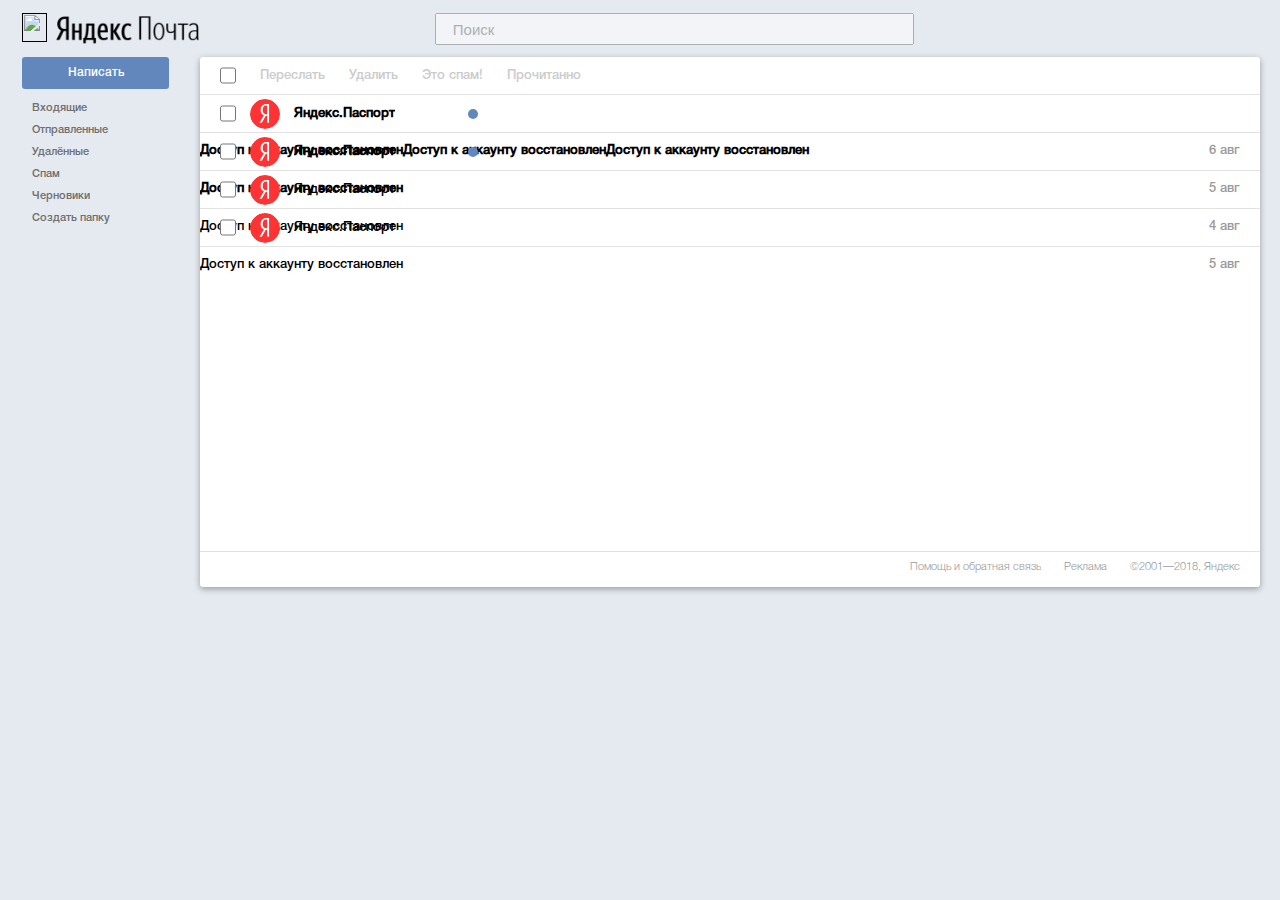
==== commit 138fc7e0: "added request changes" ====
--- a/index.html
+++ b/index.html
@@ -13,7 +13,7 @@
             <div class="ya-menu-logo page_inline page__ya-menu-logo">
                 <a href=""><img src="images/sidebar-menu.png" width="25" height="29"></a>
             </div>
-            <img src="images/ya-mail-logo.png" alt="" class="page__ya-mail-logo" width="153" height="31">
+            <a href=""><img src="images/ya-mail-logo.png" alt="" class="page__ya-mail-logo" width="153" height="31"></a>
             <input type="search" class="page__ya-search" placeholder="Поиск">
         </header>
         <div class="ya-sidebar page__ya-sidebar">
@@ -43,7 +43,7 @@
                 <input type="checkbox" id="message-select1">
                 <div class="my-blog content-messages__my-blog">
                     <label for="message-select1" class="my-blog__exit">X</label>
-                    <img class="my-blog__round" src="images/round.png" width="400" height="400">
+                    <img class="my-blog__round" alt="round" src="images/round.png" width="400" height="400">
                     Lorem ipsum dolor sit amet consectetur adipisicing elit. Quisquam vero minus accusamus hic eum fuga, voluptatibus, perspiciatis inventore 
                     sunt, a natus asperiores nisi nam nulla magni cumque laborum nihil. Nam!
                     Lorem ipsum dolor sit, amet consectetur adipisicing elit. Suscipit 
@@ -79,7 +79,7 @@
                             <img class="message__elem message__author-avatar" src="images/ya-message-logo.svg" width="30px" height="30px">
                             <span class="message__elem message__author-name page_text-overflow_hide">Яндекс.Паспорт</span>
                             <div class="message__elem message__mark-as-read-tick"></div>
-                            <span class="message__elem message__message-subject page_text-overflow_hide">Доступ к аккаунту восстановлен</span>
+                            <span class="message__elem message__message-subject page_text-overflow_hide">Доступ к аккаунту восстановленДоступ к аккаунту восстановленДоступ к аккаунту восстановлен</span>
                             <time class="message__elem message__message-receive-time page_text-overflow_hide">6 авг</time>
                         </label>
                     </li>
--- a/style.css
+++ b/style.css
@@ -1,5 +1,6 @@
 @font-face {
     font-family: YandexSansBold;
+    font-weight: 700;
     src: url("fonts/YandexSansDisplay-Bold.ttf");
 }
 
@@ -40,7 +41,7 @@
 .page{
     position: relative;
     min-width: 800px;
-    width: 80%;
+    padding-right: 20px;
     min-height: 100%;
     margin: 0 auto;
 }
@@ -142,7 +143,7 @@
 
 .page__ya-sidebar{
     position: relative;
-    display: inline-block;
+    float: left;
     width: 200px;
     vertical-align: top;
     font-family: HelveticaNeue, sans-serif;
@@ -153,8 +154,7 @@
 
 .page__ya-mail{
     position: relative;
-    display: inline-block;
-    width: 74%;
+    overflow: hidden;
     min-width: 589;
     min-height: 530px;
     background-color: #ffffff;
@@ -322,7 +322,7 @@
 }
 
 .message__message-subject{
-    width: 37%;
+    width: 75%;
 }
 
 .message__message-receive-time{
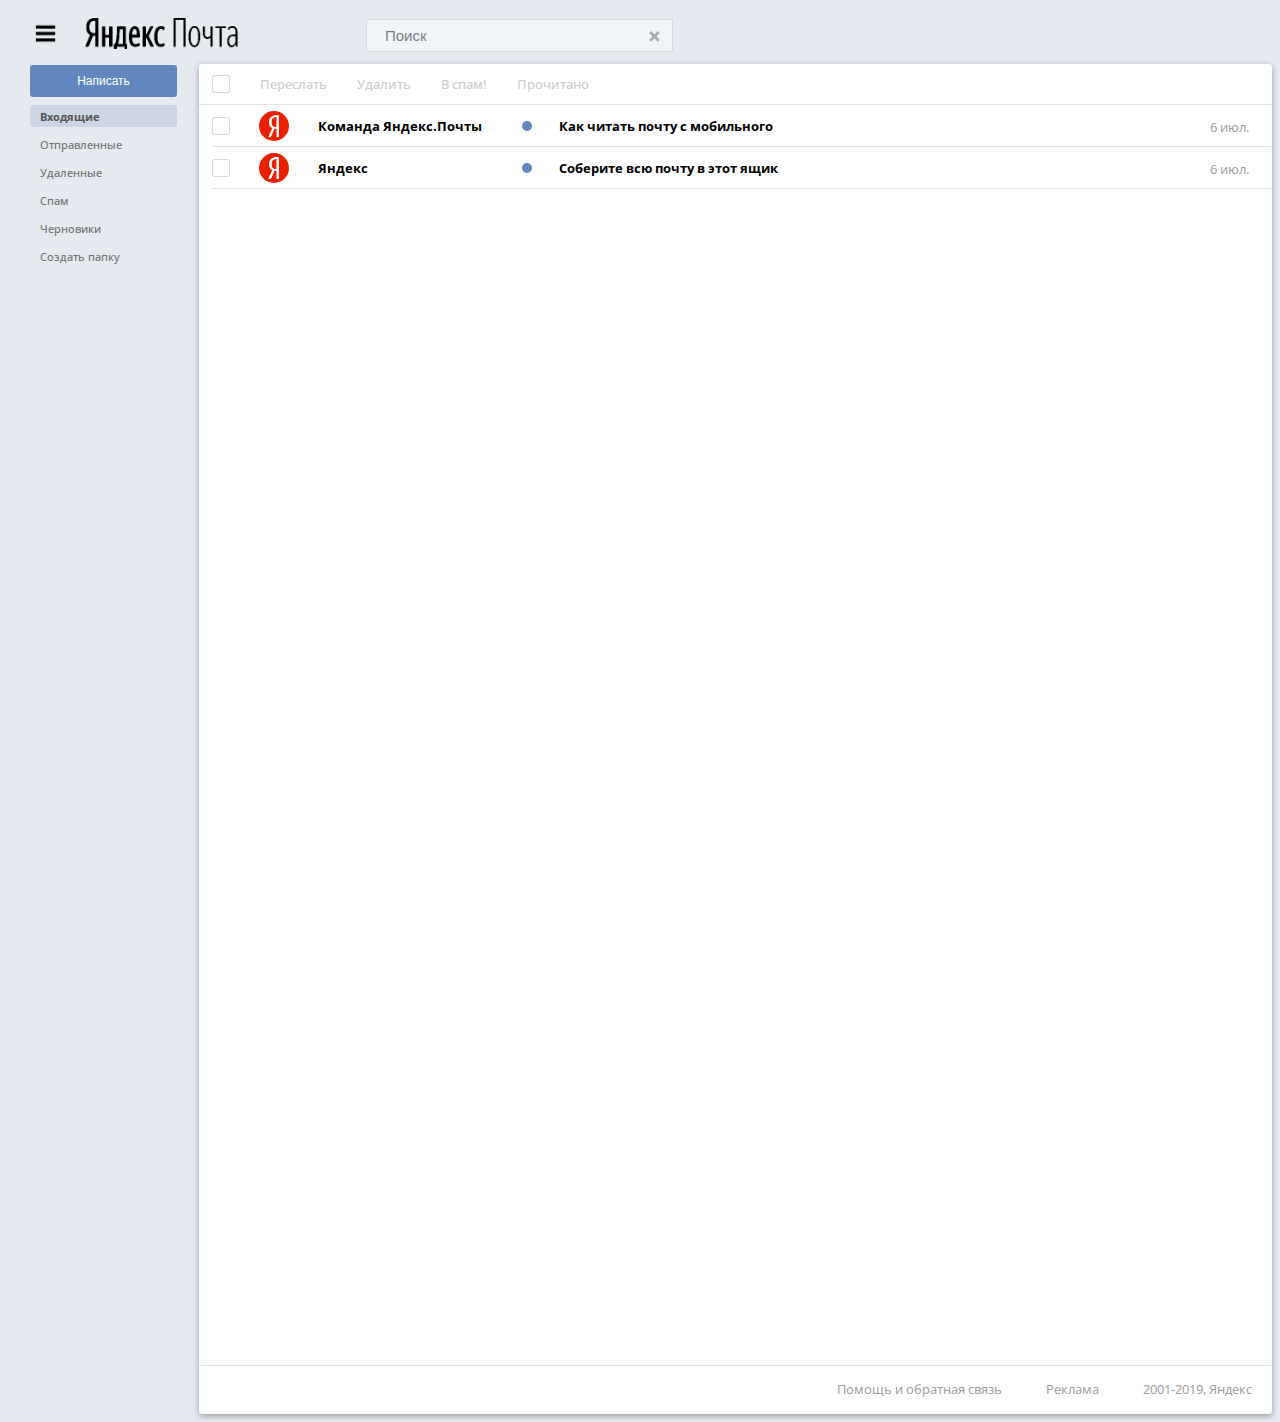
==== commit 081e032f: "init" ====
--- a/index.html
+++ b/index.html
@@ -1,125 +1,133 @@
-<html>
+<!DOCTYPE html>
+<html lang="en">
+<head>
+    <meta charset="utf-8">
+    <link href="https://fonts.googleapis.com/css?family=Open+Sans" rel="stylesheet">
+    <link rel="stylesheet" type="text/css" href="index.css">
+    <title>Почта</title>
+</head>
+<body>
+<header class="page-header">
+    <div class="menu-icon header__menu-icon noselect">
+        <img class="menu-icon__img" draggable="false" alt="menu" src="resources/menu.png">
+    </div>
+    <div class="logo header__logo noselect">
+        <img class="logo__img" draggable="false" alt="main icon" src="resources/mail.png">
+    </div>
+    <div class="search-field header__search-field">
+        <input class="search-field__input" placeholder="Поиск" type="search">
+        <span class="close-icon noselect">
+					<img class="close-icon__close-image" draggable="false" src="resources/cross.png" alt="x">
+				</span>
+    </div>
+</header>
+<nav class="main-menu noselect">
+    <button class="main-menu__send-button" id="button-send">Написать</button>
+    <div class="main-menu__button main-menu__button_current"><a class="main-menu__link" href="#">Входящие</a></div>
+    <div class="main-menu__button"><a class="main-menu__link" href="#">Отправленные</a></div>
+    <div class="main-menu__button"><a class="main-menu__link" href="#">Удаленные</a></div>
+    <div class="main-menu__button"><a class="main-menu__link" href="#">Спам</a></div>
+    <div class="main-menu__button"><a class="main-menu__link" href="#">Черновики</a></div>
+    <div class="main-menu__button"><a class="main-menu__link" href="#">Создать папку</a></div>
+</nav>
+<main class="content">
+    <header class="content__header noselect">
+        <input type="checkbox" class="content__checkbox-master shadow-checkbox content__action-button"
+               id="checkbox-master">
+        <span class="checkbox header__checkbox content__action-button"></span>
 
-<head>
-    <title>Яндекс.Почта</title>
-    <meta charset="utf-8">
-    <meta name="viewport" content="width=device-width, initial-scale=1">
-    <link rel="stylesheet" href="style.css">
-</head>
+        <div class="content__action-button"><a class="action-button__link" href="#">Переслать</a></div>
+        <div class="content__action-button"><a class="action-button__link" href="#"
+                                               onclick="deleteCheckedcontent()">Удалить</a></div>
+        <div class="content__action-button"><a class="action-button__link" href="#">В спам!</a></div>
+        <div class="content__action-button"><a class="action-button__link" href="#">Прочитано</a></div>
+    </header>
+    <div class="separator"></div>
+    <div class="letter-list" id="letter-list">
+        <template id="letter-template">
+            <section class="letter">
+				<input type="checkbox" class="shadow-checkbox letter__shadow-checkbox">
+				<span class="checkbox letter__checkbox"></span>
+				<label class="letter__label" for="check-label">
+					<img class="letter__img noselect" alt="letter icon" draggable="false" src="resources/ya.jpg">
+					<span class="letter__from bold hide-overflow"></span>
+					<span class="letter__read-status letter_unread"></span>
+					<span class="letter__text bold hide-overflow"></span>
+					<time class="letter__date hide-overflow"></time>
+				</label>
+				<div class="separator letter__separator"></div>
+			</section>
+        </template>
+        <section id="special-letter">
+            <input type="checkbox" id="check-label">
+            <div class="open-letter hidden-text">
+                <div class="open-letter__header">
+                    <h3 class="open-letter__header-text" id="letter-theme">
+                        Wikipedia
+                    </h3>
+                    <label for="check-label" class="close-label">
+                        <img class="cross-label__button" src="resources/cross.png" alt="close">
+                    </label>
+                </div>
+                <div class="open-letter__content clearfix" id="letter-text">
+                    <img class="wiki-icon" src="resources/wiki.png" alt="wiki icon">
+                    <article class="article">
+                        «Википе́дия» (англ. Wikipedia) — общедоступная многоязычная универсальная интернет-энциклопедия
+                        со свободным контентом, реализованная на принципах вики. Расположена по адресу
+                        www.wikipedia.org.<br />
 
-<body>
-    <div class="page">
-        <header class="page__header">
-            <div class="ya-menu-logo page_inline page__ya-menu-logo">
-                <a href=""><img src="images/sidebar-menu.png" width="25" height="29"></a>
-            </div>
-            <a href=""><img src="images/ya-mail-logo.png" alt="" class="page__ya-mail-logo" width="153" height="31"></a>
-            <input type="search" class="page__ya-search" placeholder="Поиск">
-        </header>
-        <div class="ya-sidebar page__ya-sidebar">
-            <ul class="nav-sidebar ya-sidebar__nav-sidebar">
-                <li class="nav-sidebar__compose-message page_text-overflow_hide"><a href="">Написать</a></li>
-                <li class="page_text-overflow_hide"><a href="#">Входящие</a></li>
-                <li class="page_text-overflow_hide"><a href="#">Отправленные</a></li>
-                <li class="page_text-overflow_hide"><a href="#">Удалённые</a></li>
-                <li class="page_text-overflow_hide"><a href="#">Спам</a></li>
-                <li class="page_text-overflow_hide"><a href="#">Черновики</a></li>
-                <li class="page_text-overflow_hide"><a href="#">Создать папку</a></li>
-            </ul>
-        </div>
-        <section class="ya-mail page__ya-mail">
-            <div class="ya-mail__content-top-bar">
-                <ul>
-                    <li class="ya-mail__action ya-mail__select-all">
-                        <input type="checkbox" class="page_checkbox">
-                    </li>
-                    <li class="ya-mail__action page_text-overflow_hide"><a href="#">Переслать</a></li>
-                    <li class="ya-mail__action page_text-overflow_hide"><a href="#">Удалить</a></li>
-                    <li class="ya-mail__action page_text-overflow_hide"> <a href="#">Это спам!</a></li>
-                    <li class="ya-mail__action page_text-overflow_hide"><a href="#">Прочитанно</a></li>
-                </ul>
-            </div>
-            <div class="content-messages ya-mail__content-messages">
-                <input type="checkbox" id="message-select1">
-                <div class="my-blog content-messages__my-blog">
-                    <label for="message-select1" class="my-blog__exit">X</label>
-                    <img class="my-blog__round" alt="round" src="images/round.png" width="400" height="400">
-                    Lorem ipsum dolor sit amet consectetur adipisicing elit. Quisquam vero minus accusamus hic eum fuga, voluptatibus, perspiciatis inventore 
-                    sunt, a natus asperiores nisi nam nulla magni cumque laborum nihil. Nam!
-                    Lorem ipsum dolor sit, amet consectetur adipisicing elit. Suscipit 
-                    laudantium aliquid aspernatur expedita eaque? Omnis optio qui saepe 
-                    facilis doloribus accusantium, laboriosam libero, voluptate aspernatur, 
-                    sapiente inventore! Impedit, nulla explicabo!
-                    Lorem ipsum dolor sit amet consectetur adipisicing elit. Quisquam 
-                    vero minus accusamus hic eum fuga, voluptatibus, perspiciatis inventore 
-                    sunt, a natus asperiores nisi nam nulla magni cumque laborum nihil. Nam!
-                    Lorem ipsum dolor sit, amet consectetur adipisicing elit. Suscipit 
-                    laudantium aliquid aspernatur expedita eaque? Omnis optio qui saepe 
-                    facilis doloribus accusantium, laboriosam libero, voluptate aspernatur, 
-                    sapiente inventore! Impedit, nulla explicabo!
-                    Lorem ipsum dolor sit amet consectetur adipisicing elit. Quisquam 
-                    vero minus accusamus hic eum fuga, voluptatibus, perspiciatis inventore 
-                    sunt, a natus asperiores nisi nam nulla magni cumque laborum nihil. Nam!
-                    Lorem ipsum dolor sit, amet consectetur adipisicing elit. Suscipit 
-                    laudantium aliquid aspernatur expedita eaque? Omnis optio qui saepe 
-                    facilis doloribus accusantium, laboriosam libero, voluptate aspernatur, 
-                    sapiente inventore! Impedit, nulla explicabo!
-                    Lorem ipsum dolor sit amet consectetur adipisicing elit. Quisquam 
-                    vero minus accusamus hic eum fuga, voluptatibus, perspiciatis inventore 
-                    sunt, a natus asperiores nisi nam nulla magni cumque laborum nihil. Nam!
-                    Lorem ipsum dolor sit, amet consectetur adipisicing elit. Suscipit 
-                    laudantium aliquid aspernatur expedita eaque? Omnis optio qui saepe 
-                    facilis doloribus accusantium, laboriosam libero, voluptate aspernatur, 
-                    sapiente inventore! Impedit, nulla explicabo!
+                        Владелец сайта — американская некоммерческая организация «Фонд Викимедиа», имеющая 37
+                        региональных представительств. Название энциклопедии образовано от английских слов wiki («вики»;
+                        в свою очередь заимствовано из гавайского языка, в котором оно имеет значение «быстро») и
+                        encyclopedia («энциклопедия»). <br />
+
+                        Запущенная в январе 2001 года Джимми Уэйлсом и Ларри Сэнгером, Википедия сейчас является самым
+                        крупным и наиболее популярным справочником в Интернете. По объёму сведений и тематическому
+                        охвату Википедия считается самой полной энциклопедией из когда-либо создававшихся за всю историю
+                        человечества. В 2015 году число зарегистрированных участников русской Википедии превысило 1,7
+                        млн. Одним из основных достоинств Википедии как универсальной энциклопедии является возможность
+                        представления информации на родном языке пользователя. На май 2018 года разделы Википедии есть
+                        на 301 языке, а также на 493 языках в инкубаторе. Она содержит более 40 миллионов статей.
+                        Интернет-сайт Википедии является пятым по посещаемости сайтом в мире. <br />
+                    </article>
                 </div>
-                <ul class="message-list content-messages__message-list">
-                    <li class="message message_unread message-list__message"> 
-                        <input type="checkbox" class="message__elem message__message-select page_checkbox">
-                        <label class="message-open" for="message-select1">
-                            <img class="message__elem message__author-avatar" src="images/ya-message-logo.svg" width="30px" height="30px">
-                            <span class="message__elem message__author-name page_text-overflow_hide">Яндекс.Паспорт</span>
-                            <div class="message__elem message__mark-as-read-tick"></div>
-                            <span class="message__elem message__message-subject page_text-overflow_hide">Доступ к аккаунту восстановленДоступ к аккаунту восстановленДоступ к аккаунту восстановлен</span>
-                            <time class="message__elem message__message-receive-time page_text-overflow_hide">6 авг</time>
-                        </label>
-                    </li>
-                    <li class="message message_unread message-list__message">
-                        <input type="checkbox" class="message__elem message__message-select page_checkbox">
-                        <img class="message__elem message__author-avatar" src="images/ya-message-logo.svg" width="30px" height="30px">
-                        <span class="message__elem message__author-name page_text-overflow_hide">Яндекс.Паспорт</span>
-                        <div class="message__elem message__mark-as-read-tick"></div>
-                        <span class="message__elem message__message-subject page_text-overflow_hide">Доступ к аккаунту восстановлен</span>
-                        <time class="message__elem message__message-receive-time page_text-overflow_hide">5 авг</time>
-                    </li>
-                    <li class="message message-list__message">
-                        <input type="checkbox" class="message__elem message__message-select page_checkbox">
-                        <img class="message__elem message__author-avatar" src="images/ya-message-logo.svg" width="30px" height="30px">
-                        <span class="message__elem message__author-name page_text-overflow_hide">Яндекс.Паспорт</span>
-                        <div class="message__elem message__mark-as-read-tick page_visibility_hide"></div>
-                        <span class="message__elem message__message-subject page_text-overflow_hide">Доступ к аккаунту восстановлен</span>
-                        <time class="message__elem message__message-receive-time page_text-overflow_hide">4 авг</time>
-                    </li>
-                    <li class="message message-list__message">
-                        <input type="checkbox" class="message__elem message__message-select page_checkbox">
-                        <img class="message__elem message__author-avatar" src="images/ya-message-logo.svg" width="30px" height="30px">
-                        <span class="message__elem message__author-name page_text-overflow_hide">Яндекс.Паспорт</span>
-                        <div class="message__elem message__mark-as-read-tick page_visibility_hide"></div>
-                        <span class="message__elem message__message-subject page_text-overflow_hide">Доступ к аккаунту восстановлен</span>
-                        <time class="message__elem message__message-receive-time page_text-overflow_hide">5 авг</time>
-                    </li>
-                </ul>
-            </div>
-            <div class="footer-content page__footer-content">
-                <footer>
-                    <nav class="page_inline">
-                        <a href="#" class="footer-content__link page_text-overflow_hide">Помощь и обратная связь</a>
-                        <a href="#" class="footer-content__link page_text-overflow_hide">Реклама</a>
-                    </nav>
-                    <span class="footer-content__copyright page_text-overflow_hide">&copy;2001&mdash;2018, Яндекс</span>
-                </footer>
             </div>
         </section>
+        <section class="letter">
+            <input type="checkbox" class="shadow-checkbox letter__shadow-checkbox">
+            <span class="checkbox letter__checkbox"></span>
+            <label class="letter__label" for="check-label">
+                <img class="letter__img noselect" alt="letter icon" draggable="false" src="resources/ya.jpg">
+                <span class="letter__from bold hide-overflow">Команда Яндекс.Почты</span>
+                <span class="letter__read-status letter_unread"></span>
+				<span class="letter__text bold hide-overflow">Как читать почту с мобильного</span>
+				<time class="letter__date hide-overflow">6 июл.</time>
+            </label>
+            <div class="separator letter__separator"></div>
+        </section>
+        <section class="letter">
+            <input type="checkbox" class="shadow-checkbox letter__shadow-checkbox">
+            <span class="checkbox letter__checkbox"></span>
+            <img class="letter__img noselect" draggable="false" alt="letter icon" src="resources/ya.jpg">
+            <span class="letter__from bold hide-overflow">Яндекс</span>
+            <div class="letter__read-status letter_unread"></div>
+			<span class="letter__text bold hide-overflow">Соберите всю почту в этот ящик</span>
+			<time class="letter__date hide-overflow">6 июл.</time>
+            <div class="separator letter__separator"></div>
+        </section>
     </div>
+</main>
+<footer class="footer-menu">
+    <div class="separator"></div>
+    <p class="footer-menu__button">
+        <small><a href="#">Помощь и обратная связь</a></small>
+    </p>
+    <p class="footer-menu__button">
+        <small><a href="#">Реклама</a></small>
+    </p>
+    <p class="footer-menu__button">
+        <small><a href="#">2001-2019, Яндекс</a></small>
+    </p>
+</footer>
 </body>
-
 </html>--- a/index.css
+++ b/index.css
@@ -0,0 +1,453 @@
+html {
+    font-family: 'Open Sans', sans-serif;
+    min-width: 1048px;
+}
+
+body {
+    background-color: #e5eaf0;
+}
+
+.page-header {
+	margin: 18px 0 10px 22px;
+}
+
+.header__search-field {
+    display: inline-block;
+    vertical-align: top;
+	margin-left: 124px;
+	margin-top: 1px;
+}
+
+.search-field {
+    background-color: rgba(255, 255, 255, 0.5);
+    padding-left: 16px;
+	padding-right: 10px;
+	border: thin solid rgba(0, 0, 0, 0.1);
+	outline: none;
+	color: rgba(0, 0, 0, 0.5);
+}
+
+.search-field__input {
+	height: 31px;
+    width: 260px;
+    font-size: 15px;
+    outline: none;
+    border: none;
+	opacity: 0.5;
+	background-color: rgba(0, 0, 0, 0);
+}
+
+.search-field__input::placeholder {
+    color: #000;
+}
+
+input[type="search"]::-webkit-search-cancel-button {
+    -webkit-appearance: none;
+}
+
+.close-icon {
+	cursor: pointer;
+}
+
+.close-icon__close-image {
+    opacity: 0.3;
+    height: 15px;
+    vertical-align: middle;
+}
+
+.header__menu-icon {
+    display: inline-block;
+}
+
+.menu-icon__img {
+    width: 31px;
+}
+
+.header__logo {
+    display: inline-block;
+}
+
+.logo {
+    color: #010101;
+	margin-left: 20px;
+}
+
+.logo__img {
+    height: 31px;
+    width: 153px;
+}
+
+.main-menu {
+    margin: 1px 22px;
+    float: left;
+}
+
+.main-menu__send-button {
+    vertical-align: top;
+    width: 147px;
+    height: 32px;
+    border-radius: 3px;
+    background-color: #6287bd;
+    color: #fff;
+    font-size: 12px;
+    outline: 0;
+    border: 0;
+    margin-bottom: 2px;
+    cursor: pointer;
+}
+
+.main-menu__send-button:hover {
+    background-color: #6b90c7;
+}
+
+.main-menu__button {
+    font-size: 11px;
+    margin: 6px 0;
+    color: #707070;
+    font-weight: 500;
+    width: 147px;
+    white-space: nowrap;
+    overflow: hidden;
+    text-overflow: unset;
+    height: 22px;
+    border-radius: 3px;
+	display: table;
+}
+
+.main-menu__button:hover {
+    background-color: #d7e0ee;
+}
+
+.main-menu__button_current {
+    background-color: #cdd6e4;
+    color: #555;
+    font-weight: bold;
+}
+
+.main-menu__button_current:hover {
+    background: #d2dbe9;
+}
+
+.main-menu__link {
+	display: table-cell;
+    vertical-align: middle;
+	padding-left: 10px;
+	height: 100%;
+	width: 100%;
+}
+
+main {
+    vertical-align: top;
+    border-radius: 3px;
+    box-shadow: 0 2px 6px 0 rgba(0, 0, 0, 0.34);
+    background-color: #fff;
+    height: 1350px;
+    min-width: 800px;
+    overflow: hidden;
+}
+
+.content__header {
+	margin: 11px 0 7px 13px;
+}
+
+.content__action-button {
+    display: inline-block;
+    vertical-align: top;
+    height: 16px;
+    font-size: 13px;
+    font-weight: 500;
+    color: #ccc;
+    margin-right: 26px;
+}
+
+.content__action-button:hover {
+    color: #555;
+}
+
+.content__checkbox-master {
+	margin: 0;
+}
+
+.shadow-checkbox {
+    position: absolute;
+    -moz-appearance: none;
+    -webkit-appearance: none;
+    appearance: none;
+    outline: none;
+
+    width: 20px;
+    height: 20px;
+    cursor: pointer;
+}
+
+.shadow-checkbox:checked + .checkbox {
+    background-image: url(resources/tick.svg);
+	background-repeat: no-repeat;
+}
+
+.checkbox {
+    width: 16px;
+    height: 16px;
+    border-radius: 3px;
+    border: solid 1px rgba(0, 0, 0, 0.15);
+    background-color: #fff;
+    cursor: pointer;
+}
+
+.header__checkbox {
+	margin-left: 0;
+}
+
+.separator {
+    height: 1px;
+    border-top: solid 1px #e2e2e2;
+}
+
+.letter {
+	margin-left: 13px;
+	font-size: 13px;
+    font-weight: normal;
+    color: #000;
+	height: 42px;
+	overflow-y: hidden; /* needed for animation */
+}
+
+.letter_new {
+	animation: appear_animation 0.5s;
+    -moz-animation: appear_animation 0.5s;
+    -webkit-animation: appear_animation 0.5s;
+    -o-animation: appear_animation 0.5s;
+}
+
+.letter_removed {
+	animation: disappear_animation 0.5s;
+    -moz-animation: disappear_animation 0.5s;
+    -webkit-animation: disappear_animation 0.5s;
+    -o-animation: disappear_animation 0.5s;
+}
+
+.letter__label {
+	cursor: pointer;
+}
+
+.letter__checkbox {
+    display: inline-block;
+    vertical-align: middle;
+	margin-right: 13px;
+}
+
+.letter__shadow-checkbox {
+    display: inline-block;
+    vertical-align: middle;
+	margin-top: 10px;
+	margin-left: 0;
+}
+
+.letter__img {
+    display: inline-block;
+    vertical-align: middle;
+    margin: 5px 13px;
+    height: 30px;
+    border-radius: 30px;
+}
+
+.letter__from {
+    display: inline-block;
+    vertical-align: middle;
+    margin: 5px 13px;
+	width: 175px;
+}
+
+.letter__read-status {
+    display: inline-block;
+    vertical-align: middle;
+    margin: 5px 13px;
+	width: 10px;
+    height: 10px;
+    background-color: #6287bd;
+    border-radius: 10px;
+	visibility: hidden;
+}
+
+.letter_right-column {
+	float: right;
+	max-width: 400px;
+}
+
+.letter_unread {
+	visibility: visible;
+}
+
+.letter__date {
+	width: 50px;
+    display: inline-block;
+    vertical-align: middle;
+    color: #9b9b9b;
+    margin: 12px 12px 12px 0;
+	float: right;
+}
+
+.letter__text {
+    display: inline-block;
+    vertical-align: middle;
+    margin: 11px;
+    font-weight: bold;
+	width: calc(100% - 430px);
+}
+
+.letter-list {
+    max-height: 1301px;
+    overflow: hidden;
+}
+
+.close-label {
+	cursor: pointer;
+}
+
+.hidden-text {
+    display: none;
+}
+
+.open-letter__content {
+    height: 1000px;
+}
+
+#check-label {
+    display: none;
+}
+
+#check-label:checked ~ .hidden-text {
+    display: block;
+    position: absolute;
+    background: #fff;
+    right: 10px;
+    left: 200px;
+    padding: 5px 10px 0 10px;
+    z-index: 2;
+}
+
+.open-letter__header {
+    display: inline-block;
+}
+
+.open-letter__header-text {
+    display: inline-block;
+    padding-right: 30px;
+    margin: 0;
+}
+
+.cross__button {
+    position: absolute;
+    height: 20px;
+    width: 20px;
+    margin: 5px 11px 5px 5px;
+    top: 0;
+    right: 0;
+}
+
+.open-letter__content::-webkit-scrollbar {
+    background: white;
+    width: 20px;
+}
+
+.open-letter__content::-webkit-scrollbar-thumb {
+    min-height: 20px;
+    border-width: 1px 3px;
+    border-radius: 6px;
+    background-clip: content-box;
+    box-shadow: inset 0 0 0 10px rgba(0, 0, 0, 0.4);
+}
+
+.wiki-icon {
+    float: right;
+    shape-outside: circle();
+	width: 300px;
+}
+
+.article {
+    float: inherit;
+}
+
+.clearfix {
+    overflow: auto;
+}
+
+.cross-label__button {
+    position: absolute;
+    height: 20px;
+    width: 20px;
+    margin: 5px 11px 5px 5px;
+    top: 0;
+    right: 0;
+}
+
+.footer-menu {
+    position: absolute;
+    text-align: right;
+    top: 1365px;
+    right: 8px;
+    width: calc(100% - 207px);
+}
+
+.footer-menu__button {
+    display: inline-block;
+    margin: 10px 20px;
+}
+
+small {
+    color: #9b9b9b;
+}
+
+.main-menu a, .content__header a, .footer-menu a {
+    color: inherit;
+    text-decoration: inherit;
+}
+
+
+/* UTIL */
+
+.noselect {
+  -webkit-touch-callout: none; /* iOS Safari */
+    -webkit-user-select: none; /* Safari */
+     -khtml-user-select: none; /* Konqueror HTML */
+       -moz-user-select: none; /* Firefox */
+        -ms-user-select: none; /* Internet Explorer/Edge */
+            user-select: none; /* Non-prefixed version, currently
+                                  supported by Chrome and Opera */
+}
+
+.bold {
+    font-weight: bold;
+}
+
+.hide-overflow {
+    white-space: nowrap;
+    overflow: hidden;
+    text-overflow: unset;
+}
+
+/* ANIMATION */
+
+@keyframes disappear_animation {
+	from {
+        opacity: 1;
+        height: 42px;
+    }
+    to {
+        height: 0;
+        opacity: 0;
+    }
+}
+
+@keyframes appear_animation {
+    from {
+        opacity: 0;
+        height: 0;
+    }
+    50% {
+        height: 42px;
+    }
+    to {
+        opacity: 1;
+    }
+}